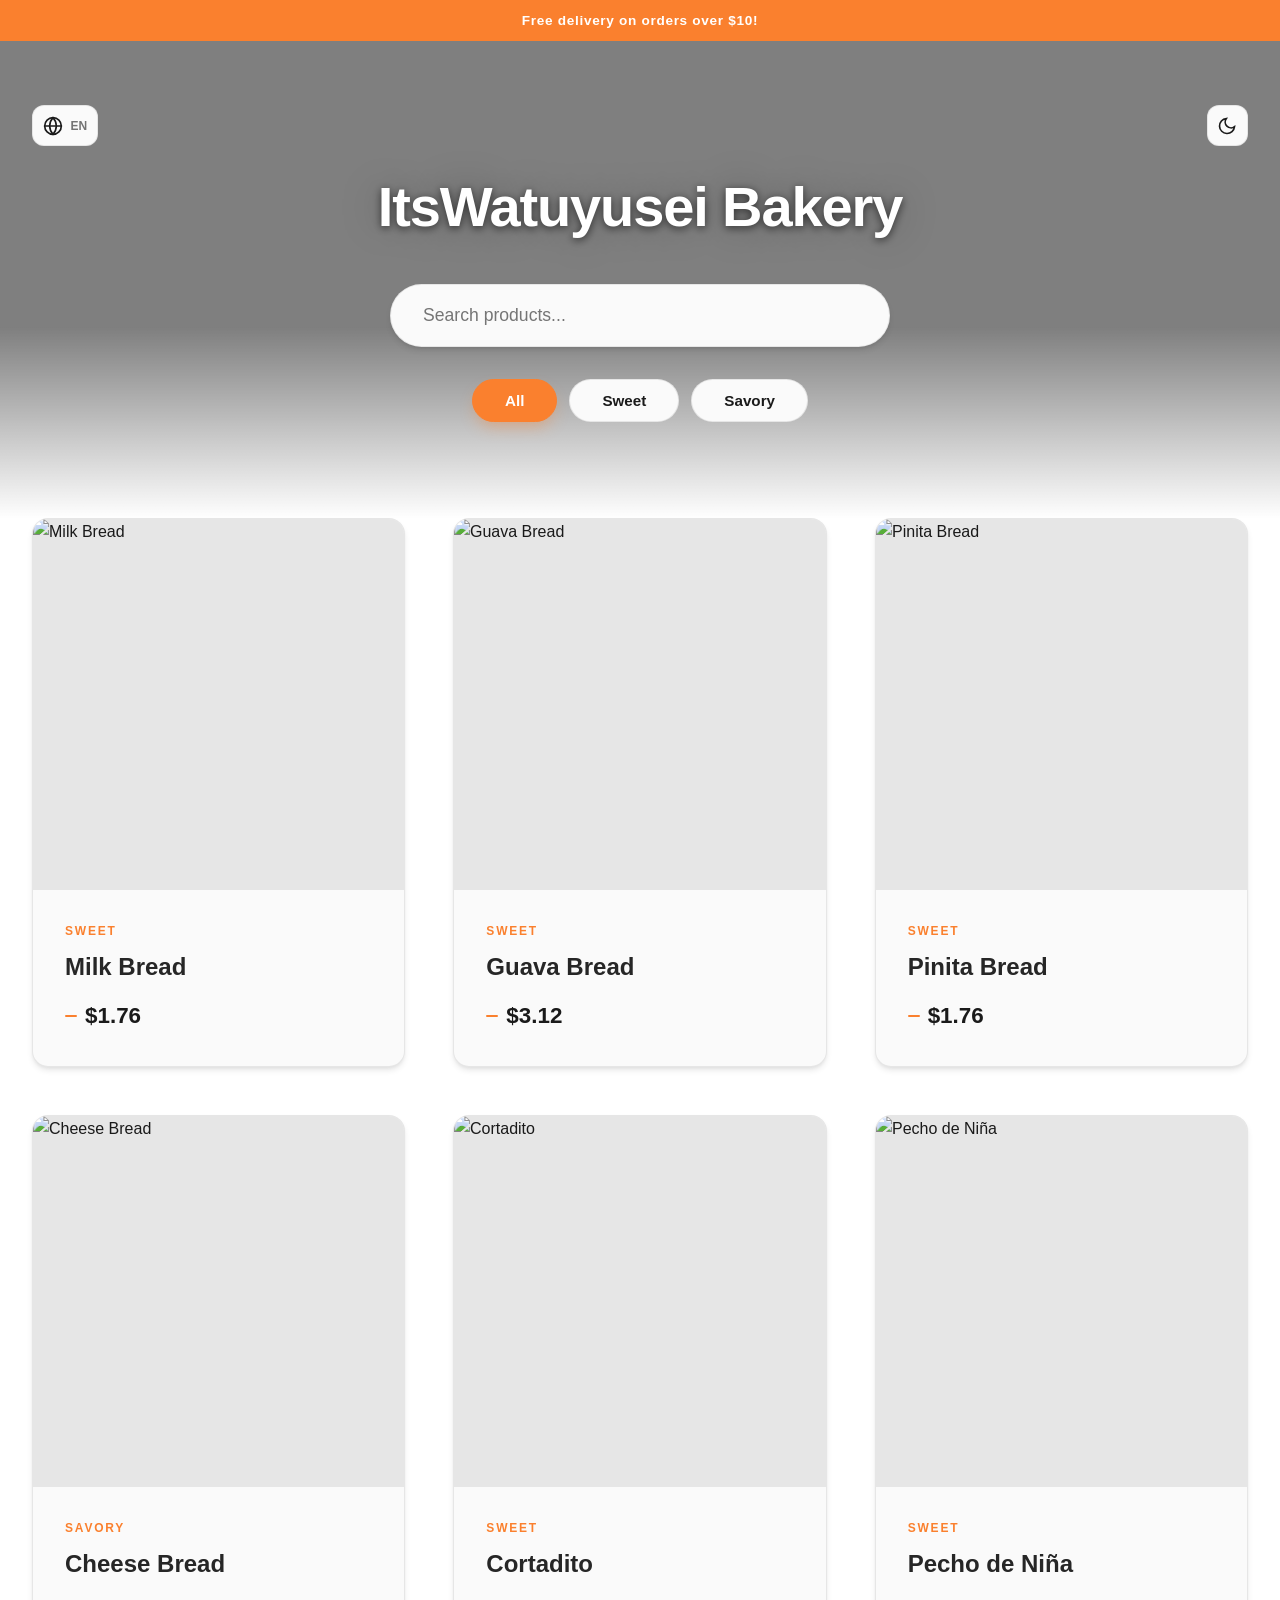
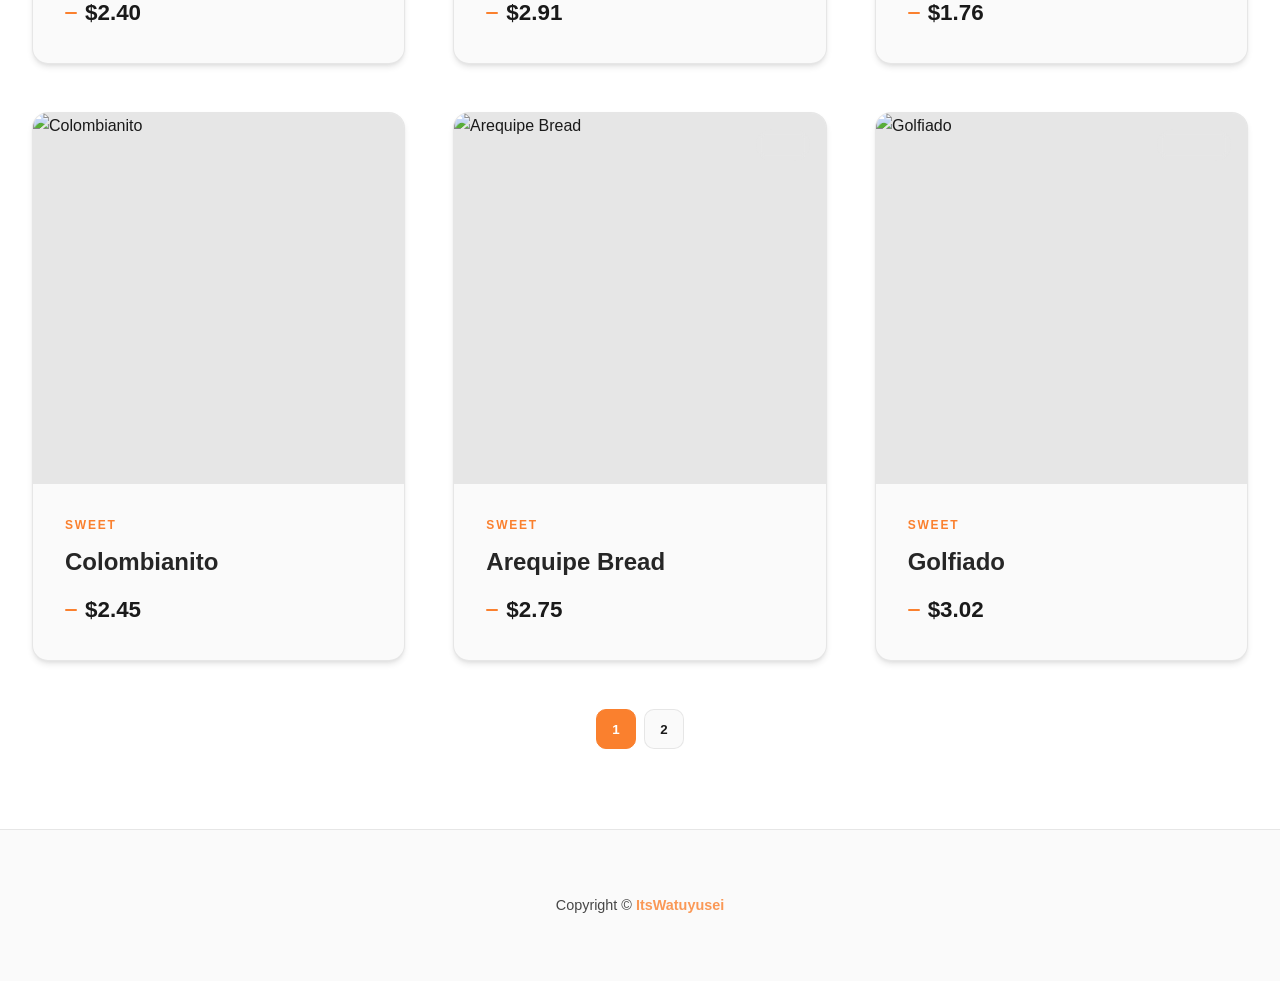
==== index.html @ 4b3db2f4 "Add files via upload" ====
<!DOCTYPE html>
<html lang="en">
<head>
  <meta charset="UTF-8">
  <meta name="viewport" content="width=device-width, initial-scale=1.0">
  <title>Bakery Showcase | ItsWatuyusei</title>
  <meta name="description" content="Explore our delicious artisan bakery products. Sweet and savory delights made fresh daily.">
  <link rel="preconnect" href="https://fonts.googleapis.com">
  <link rel="preconnect" href="https://fonts.gstatic.com" crossorigin>
  <link href="https://fonts.googleapis.com/css2?family=Inter:wght@400;500;600;700&display=swap" rel="stylesheet">
  <link rel="icon" type="image/x-icon" href="https://itswatuyusei.github.io/favicon.ico">
  <link rel="apple-touch-icon" href="https://itswatuyusei.github.io/favicon.ico">
  <meta name="theme-color" content="#ff6a00">
  <meta http-equiv="Content-Security-Policy" content="default-src 'self'; script-src 'self' 'unsafe-inline'; style-src 'self' 'unsafe-inline' https://fonts.googleapis.com; font-src 'self' https://fonts.gstatic.com; img-src 'self' data: https:; connect-src 'self' https://ve.dolarapi.com;">
  <meta name="referrer" content="strict-origin-when-cross-origin">
  <meta http-equiv="Cache-Control" content="no-cache, no-store, must-revalidate">
  <meta http-equiv="Pragma" content="no-cache">
  <meta http-equiv="Expires" content="0">
  <link rel="stylesheet" href="./assets/css/styles.css">
</head>
<body>
  <div class="app-container">
    <div id="scrollProgress" class="scroll-progress"></div>
    <div id="promoBar" class="promo-bar">
      <div id="promoText" class="promo-text"></div>
    </div>
    <header>
      <div class="header-top">
        <div class="header-left">
          <button id="langToggle" class="icon-btn" aria-label="Toggle language">
            <svg width="20" height="20" viewBox="0 0 24 24" fill="none" stroke="currentColor" stroke-width="2" stroke-linecap="round" stroke-linejoin="round"><circle cx="12" cy="12" r="10"></circle><line x1="2" y1="12" x2="22" y2="12"></line><path d="M12 2a15.3 15.3 0 0 1 4 10 15.3 15.3 0 0 1-4 10 15.3 15.3 0 0 1-4-10 15.3 15.3 0 0 1 4-10z"></path></svg>
            <span class="lang-indicator" id="langIndicator">EN</span>
          </button>
        </div>
        <div class="header-actions">
          <button id="themeToggle" class="icon-btn" aria-label="Toggle theme">
            <svg class="sun-icon" width="20" height="20" viewBox="0 0 24 24" fill="none" stroke="currentColor" stroke-width="2"><circle cx="12" cy="12" r="5"></circle><line x1="12" y1="1" x2="12" y2="3"></line><line x1="12" y1="21" x2="12" y2="23"></line><line x1="4.22" y1="4.22" x2="5.64" y2="5.64"></line><line x1="18.36" y1="18.36" x2="19.78" y2="19.78"></line><line x1="1" y1="12" x2="3" y2="12"></line><line x1="21" y1="12" x2="23" y2="12"></line><line x1="4.22" y1="19.78" x2="5.64" y2="18.36"></line><line x1="18.36" y1="5.64" x2="19.78" y2="4.22"></line></svg>
            <svg class="moon-icon" width="20" height="20" viewBox="0 0 24 24" fill="none" stroke="currentColor" stroke-width="2"><path d="M21 12.79A9 9 0 1 1 11.21 3 7 7 0 0 0 21 12.79z"></path></svg>
          </button>
          <button id="cartToggle" class="icon-btn cart-toggle" aria-label="View cart">
            <svg width="20" height="20" viewBox="0 0 24 24" fill="none" stroke="currentColor" stroke-width="2" stroke-linecap="round" stroke-linejoin="round"><circle cx="9" cy="21" r="1"></circle><circle cx="20" cy="21" r="1"></circle><path d="M1 1h4l2.68 13.39a2 2 0 0 0 2 1.61h9.72a2 2 0 0 0 2-1.61L23 6H6"></path></svg>
            <span id="cartCount" class="cart-count">0</span>
          </button>
        </div>
      </div>
      <h1>ItsWatuyusei Bakery</h1>
      <div class="search-container">
        <input type="text" id="searchInput">
      </div>
      <div class="filters">
        <button class="filter-btn active" id="filterAll" data-category="all"></button>
        <button class="filter-btn" id="filterSweet" data-category="sweet"></button>
        <button class="filter-btn" id="filterSavory" data-category="savory"></button>
      </div>
    </header>

    <main>
      <div class="products-grid" id="productsGrid">
        <div class="product-card">
          <div class="product-image-container shimmer skeleton-image"></div>
          <div class="product-info">
            <div class="skeleton-text shimmer"></div>
            <div class="skeleton-text shimmer"></div>
            <div class="skeleton-price shimmer"></div>
          </div>
        </div>
      </div>
      <div class="pagination" id="pagination"></div>
    </main>

    <div id="productModal" class="modal">
      <div class="modal-content">
        <button id="closeModal" class="close-modal">&times;</button>
        <div class="modal-body">
          <div class="modal-image-container" id="modalImageContainer">
            <img id="modalImage" src="" alt="" class="modal-image">
          </div>
          <div class="modal-details">
            <div id="modalCategory" class="product-category"></div>
            <div id="modalBadge" class="product-badge" style="display: none"></div>
            <h2 id="modalName" class="product-name"></h2>
            <div class="modal-status-container">
              <span id="modalCartStatus" class="modal-cart-status"></span>
            </div>
            <p id="modalDescription" class="product-description"></p>
            <div class="price-qty-row">
              <div id="modalPrice" class="product-price"></div>
              <div class="quantity-selector">
                <button id="qtyMinus" class="qty-btn minus" onclick="bakeryApp.updateModalQty(-1)">
                  <svg width="18" height="18" viewBox="0 0 24 24" fill="none" stroke="currentColor" stroke-width="3" stroke-linecap="round" stroke-linejoin="round"><line x1="5" y1="12" x2="19" y2="12"></line></svg>
                </button>
                <span id="modalQty">1</span>
                <button id="qtyPlus" class="qty-btn plus" onclick="bakeryApp.updateModalQty(1)">
                  <svg width="18" height="18" viewBox="0 0 24 24" fill="none" stroke="currentColor" stroke-width="3" stroke-linecap="round" stroke-linejoin="round"><line x1="12" y1="5" x2="12" y2="19"></line><line x1="5" y1="12" x2="19" y2="12"></line></svg>
                </button>
              </div>
            </div>
            <div class="modal-actions">
              <button id="addToCartBtn" class="add-to-cart-btn"></button>
              <a id="buyButton" href="" target="_blank" class="buy-btn"></a>
            </div>
          </div>
        </div>
      </div>
    </div>

    <button id="backToTop" class="back-to-top" aria-label="Back to top">
      <svg width="24" height="24" viewBox="0 0 24 24" fill="none" stroke="currentColor" stroke-width="3" stroke-linecap="round" stroke-linejoin="round"><path d="m18 15-6-6-6 6"/></svg>
    </button>

    <div id="cartOverlay" class="cart-overlay"></div>
    <div id="cartDrawer" class="cart-drawer">
      <div class="cart-header">
        <h2 id="cartTitle"></h2>
        <div class="cart-header-actions">
          <button id="clearCartBtn" class="clear-cart-btn" aria-label="Clear cart"></button>
          <button id="closeCart" class="close-cart">&times;</button>
        </div>
      </div>
      <div id="cartItems" class="cart-items"></div>
      <div class="cart-footer">
        <div class="cart-total-row">
          <span id="totalLabel"></span>
          <span id="cartTotal">$0.00</span>
        </div>
        <div class="cart-total-row cart-total-bcv">
          <span id="totalBcvLabel"></span>
          <span id="cartTotalBcv">Bs. —</span>
        </div>
        <button id="checkoutBtn" class="checkout-btn"></button>
      </div>
    </div>

    <footer></footer>
  </div>

  <script src="./assets/js/config.js"></script>
  <script src="./assets/js/app.js"></script>
  <script>
    if (window.location.protocol.startsWith('http')) {
      const manifestLink = document.createElement('link');
      manifestLink.rel = 'manifest';
      manifestLink.href = './manifest.json';
      document.head.appendChild(manifestLink);

      if ('serviceWorker' in navigator) {
        window.addEventListener('load', () => {
          navigator.serviceWorker.register('./sw.js')
            .catch(err => {});
        });
      }
    }
  </script>
</body>
</html>
---- assets/css/styles.css ----
:root {
  --primary-h: 24;
  --primary-s: 95%;
  --primary-l: 58%;
  --primary: hsl(var(--primary-h), var(--primary-s), var(--primary-l));
  --primary-dark: hsl(var(--primary-h), var(--primary-s), 45%);
  --background: hsl(0, 0%, 100%);
  --foreground: hsl(0, 0%, 10%);
  --card: hsl(0, 0%, 98%);
  --card-foreground: hsl(0, 0%, 15%);
  --border: hsla(0, 0%, 0%, 0.08);
  --radius: 16px;
  --font-inter: 'Inter', -apple-system, BlinkMacSystemFont, "Segoe UI", Roboto, Helvetica, Arial, sans-serif;
  --shadow: 0 4px 6px -1px rgba(0, 0, 0, 0.1), 0 2px 4px -1px rgba(0, 0, 0, 0.06);
  --shadow-hover: 0 20px 25px -5px rgba(0, 0, 0, 0.1), 0 10px 10px -5px rgba(0, 0, 0, 0.04);
}

body.dark-mode {
  --background: hsl(0, 0%, 3%);
  --foreground: hsl(0, 0%, 98%);
  --card: hsl(0, 0%, 7%);
  --card-foreground: hsl(0, 0%, 92%);
  --border: hsla(0, 0%, 100%, 0.1);
  --shadow: 0 10px 15px -3px rgba(0, 0, 0, 0.5);
  --shadow-hover: 0 25px 50px -12px rgba(0, 0, 0, 0.7);
}

* {
  margin: 0;
  padding: 0;
  box-sizing: border-box;
}

body {
  font-family: var(--font-inter);
  background-color: var(--background);
  color: var(--foreground);
  line-height: 1.6;
  transition: background-color 0.4s ease, color 0.4s ease;
  overflow-x: hidden;
}

body::before {
  display: none;
}

.app-container {
  min-height: 100vh;
  display: flex;
  flex-direction: column;
}

.promo-bar {
  background-color: var(--primary);
  color: white;
  padding: 0.6rem 1rem;
  text-align: center;
  font-size: 0.85rem;
  font-weight: 700;
  letter-spacing: 0.05em;
  position: relative;
  overflow: hidden;
  z-index: 100;
}

.promo-text {
  animation: promoFade 0.5s ease-in-out;
}

@keyframes promoFade {
  from {
    opacity: 0;
    transform: translateY(10px);
  }
  to {
    opacity: 1;
    transform: translateY(0);
  }
}

header {
  padding: 4rem 2rem 6rem;
  text-align: center;
  position: relative;
  overflow: hidden;
  background-image: url('https://encrypted-tbn0.gstatic.com/images?q=tbn:ANd9GcTJtfRYZAGTvDeMj6w45Wjai2HxKQhbssVqwg&s');
  background-size: cover;
  background-position: center;
  background-attachment: fixed;
}

header::before {
  content: '';
  position: absolute;
  inset: 0;
  background: rgba(0, 0, 0, 0.5);
  z-index: 0;
  backdrop-filter: blur(4px);
}

header::after {
  content: '';
  position: absolute;
  bottom: 0;
  left: 0;
  right: 0;
  height: 40%;
  background: linear-gradient(to bottom, transparent, var(--background));
  z-index: 1;
  transition: background 0.4s ease;
}

header>* {
  position: relative;
  z-index: 2;
}

.header-left {
  margin-right: auto;
}

.lang-indicator {
  font-size: 0.75rem;
  font-weight: 800;
  margin-left: 0.5rem;
  opacity: 0.6;
  transition: opacity 0.3s;
}

.icon-btn:hover .lang-indicator {
  opacity: 1;
}

.header-top {
  display: flex;
  justify-content: flex-end;
  align-items: center;
  gap: 1rem;
  max-width: 1300px;
  margin: 0 auto 1rem;
  width: 100%;
}

.header-actions {
  display: flex;
  gap: 0.75rem;
  align-items: center;
}

.icon-btn {
  background: none;
  text-decoration: none;
  border: 1px solid var(--border);
  color: var(--foreground);
  padding: 0.6rem;
  border-radius: 12px;
  cursor: pointer;
  transition: all 0.3s ease;
  display: flex;
  align-items: center;
  justify-content: center;
  background-color: var(--card);
}

.icon-btn:hover {
  border-color: var(--primary);
  color: var(--primary);
  transform: translateY(-2px);
}

.icon-btn svg {
  width: 20px;
  height: 20px;
}

.sun-icon {
  display: none;
}

.moon-icon {
  display: block;
}

body.dark-mode .sun-icon {
  display: block;
}

body.dark-mode .moon-icon {
  display: none;
}

h1 {
  font-size: 3.5rem;
  font-weight: 800;
  letter-spacing: -0.02em;
  margin-bottom: 1rem;
  color: #ffffff;
  text-shadow: 0 2px 8px rgba(0, 0, 0, 0.6), 0 0 40px rgba(0, 0, 0, 0.3);
}

.search-container {
  max-width: 500px;
  margin: 2rem auto;
  position: relative;
}

#searchInput {
  width: 100%;
  padding: 1.25rem 2rem;
  border-radius: 100px;
  border: 1px solid var(--border);
  background-color: var(--card);
  color: var(--foreground);
  font-size: 1.1rem;
  box-shadow: var(--shadow);
  transition: all 0.4s cubic-bezier(0.175, 0.885, 0.32, 1.275);
}

#searchInput:focus {
  outline: none;
  border-color: var(--primary);
  transform: scale(1.02);
  box-shadow: 0 0 0 4px hsla(var(--primary-h), var(--primary-s), var(--primary-l), 0.15);
}

.filters {
  display: flex;
  justify-content: center;
  gap: 0.75rem;
  margin-top: 1.5rem;
  flex-wrap: wrap;
}

.filter-btn {
  padding: 0.75rem 2rem;
  border-radius: 100px;
  border: 1px solid var(--border);
  background-color: var(--card);
  color: var(--foreground);
  cursor: pointer;
  transition: all 0.3s ease;
  font-weight: 600;
  font-size: 0.95rem;
}

.filter-btn:hover {
  border-color: var(--primary);
  transform: translateY(-2px);
}

.filter-btn.active {
  background-color: var(--primary);
  color: white;
  border-color: var(--primary);
  box-shadow: 0 8px 16px -4px hsla(var(--primary-h), var(--primary-s), var(--primary-l), 0.4);
}

.products-grid {
  display: grid;
  grid-template-columns: repeat(auto-fill, minmax(320px, 1fr));
  gap: 3rem;
  padding: 0 2rem;
  max-width: 1300px;
  margin: 0 auto 3rem;
  flex: 1;
}

.product-card {
  position: relative;
  background-color: var(--card);
  border-radius: var(--radius);
  border: 1px solid var(--border);
  overflow: hidden;
  transition: all 0.5s cubic-bezier(0.23, 1, 0.32, 1);
  cursor: pointer;
  display: flex;
  flex-direction: column;
  box-shadow: var(--shadow);
  opacity: 0;
  animation: fadeInUp 0.8s forwards;
}

@keyframes fadeInUp {
  from {
    opacity: 0;
    transform: translateY(30px);
  }
  to {
    opacity: 1;
    transform: translateY(0);
  }
}

.product-card:hover {
  transform: translateY(-12px) scale(1.02);
  box-shadow: var(--shadow-hover);
  border-color: hsla(var(--primary-h), var(--primary-s), var(--primary-l), 0.3);
}

.product-image-container {
  width: 100%;
  aspect-ratio: 1/1;
  overflow: hidden;
  background-color: var(--border);
  position: relative;
}

.product-image {
  width: 100%;
  height: 100%;
  object-fit: cover;
  transition: transform 0.8s cubic-bezier(0.2, 0, 0, 1);
}

.product-card:hover .product-image {
  transform: scale(1.15);
}

.product-info {
  padding: 2rem;
  flex: 1;
  display: flex;
  flex-direction: column;
}

.product-category {
  font-size: 0.75rem;
  text-transform: uppercase;
  letter-spacing: 0.15em;
  color: var(--primary);
  font-weight: 700;
  margin-bottom: 0.75rem;
}

.product-name {
  font-size: 1.5rem;
  font-weight: 800;
  margin-bottom: 1rem;
  color: var(--card-foreground);
  line-height: 1.2;
}

.product-price {
  font-size: 1.4rem;
  font-weight: 700;
  color: var(--foreground);
  display: flex;
  align-items: center;
  gap: 0.5rem;
}

.product-price::before {
  content: "";
  width: 12px;
  height: 2px;
  background: var(--primary);
  border-radius: 2px;
}

.pagination {
  display: flex;
  justify-content: center;
  gap: 0.5rem;
  margin: 2rem auto 5rem;
}

.page-btn {
  width: 40px;
  height: 40px;
  border-radius: 10px;
  border: 1px solid var(--border);
  background-color: var(--card);
  color: var(--foreground);
  cursor: pointer;
  transition: all 0.3s ease;
  font-weight: 600;
  display: flex;
  align-items: center;
  justify-content: center;
}

.page-btn:hover {
  border-color: var(--primary);
  color: var(--primary);
}

.page-btn.active {
  background-color: var(--primary);
  color: white;
  border-color: var(--primary);
}

footer {
  padding: 4rem 2rem;
  text-align: center;
  border-top: 1px solid var(--border);
  background-color: var(--card);
}

footer p {
  opacity: 0.8;
  font-weight: 500;
  font-size: 0.9rem;
}

footer a {
  color: var(--primary);
  text-decoration: none;
  font-weight: 700;
  transition: opacity 0.3s;
}

footer a:hover {
  opacity: 0.7;
}

.shimmer {
  background: linear-gradient(90deg,
      var(--card) 25%,
      var(--border) 50%,
      var(--card) 75%);
  background-size: 200% 100%;
  animation: shimmer 1.5s infinite linear;
}

@keyframes shimmer {
  to {
    background-position: -200% 0;
  }
}

.skeleton-image {
  height: 100%;
  width: 100%;
}

.skeleton-text {
  height: 24px;
  width: 80%;
  margin: 10px 0;
  border-radius: 6px;
}

.skeleton-price {
  height: 28px;
  width: 40%;
  border-radius: 6px;
  margin-top: 20px;
}

.no-results {
  grid-column: 1 / -1;
  text-align: center;
  padding: 4rem;
  font-size: 1.2rem;
  opacity: 0.6;
}

.modal {
  position: fixed;
  top: 0;
  left: 0;
  width: 100%;
  height: 100%;
  background-color: rgba(0, 0, 0, 0.8);
  backdrop-filter: blur(8px);
  display: none;
  justify-content: center;
  align-items: center;
  z-index: 1000;
  padding: 2rem;
  opacity: 0;
  transition: opacity 0.3s ease;
}

.modal.active {
  display: flex;
  opacity: 1;
}

.modal-content {
  background-color: var(--card);
  width: 100%;
  max-width: 900px;
  border-radius: 24px;
  position: relative;
  overflow: hidden;
  box-shadow: var(--shadow-hover);
  animation: modalPop 0.4s cubic-bezier(0.175, 0.885, 0.32, 1.275);
}

@keyframes modalPop {
  from {
    transform: scale(0.9) translateY(20px);
    opacity: 0;
  }
  to {
    transform: scale(1) translateY(0);
    opacity: 1;
  }
}

.close-modal {
  position: absolute;
  top: 1.5rem;
  right: 1.5rem;
  background: var(--background);
  border: 1px solid var(--border);
  width: 40px;
  height: 40px;
  border-radius: 50%;
  font-size: 1.5rem;
  cursor: pointer;
  z-index: 10;
  color: var(--foreground);
  display: flex;
  align-items: center;
  justify-content: center;
  transition: all 0.3s ease;
}

.close-modal:hover {
  background-color: var(--primary);
  color: white;
  border-color: var(--primary);
}

.modal-body {
  display: grid;
  grid-template-columns: 1fr 1fr;
}

.modal-image-container {
  width: 100%;
  aspect-ratio: 1/1;
  background-color: var(--border);
  position: relative;
}

.modal-image {
  width: 100%;
  height: 100%;
  object-fit: cover;
}

.slider-controls {
  position: absolute;
  top: 50%;
  left: 0;
  width: 100%;
  display: flex;
  justify-content: space-between;
  transform: translateY(-50%);
  padding: 0 10px;
  pointer-events: none;
}

.slider-btn {
  background: rgba(0, 0, 0, 0.5);
  color: white;
  border: none;
  width: 30px;
  height: 30px;
  border-radius: 50%;
  cursor: pointer;
  pointer-events: auto;
  display: flex;
  justify-content: center;
  align-items: center;
  font-weight: bold;
  transition: background 0.3s ease;
}

.slider-btn:hover {
  background: var(--primary);
}

.slider-dots {
  position: absolute;
  bottom: 15px;
  width: 100%;
  display: flex;
  justify-content: center;
  gap: 8px;
}

.dot {
  width: 10px;
  height: 10px;
  border-radius: 50%;
  background: rgba(255, 255, 255, 0.5);
  cursor: pointer;
  transition: background 0.3s ease;
  box-shadow: 0 1px 3px rgba(0, 0, 0, 0.3);
}

.dot.active {
  background: var(--primary);
}

.modal-details {
  padding: 3rem;
  display: flex;
  flex-direction: column;
}

.product-description {
  margin: 1.5rem 0;
  color: var(--card-foreground);
  opacity: 0.8;
  font-size: 1.05rem;
  line-height: 1.6;
}

.price-qty-row {
  display: flex;
  justify-content: space-between;
  align-items: center;
  margin-top: auto;
  padding-top: 1.5rem;
  border-top: 1px solid var(--border);
}

.modal-status-container {
  display: flex;
  justify-content: flex-end;
  min-height: 20px;
  margin-top: -0.5rem;
  margin-bottom: 0.5rem;
}

.modal-cart-status {
  font-size: 0.72rem;
  color: var(--foreground);
  font-weight: 500;
  opacity: 0.45;
  display: none;
  font-style: italic;
}

.modal-cart-status::before {
  content: '•';
  margin-right: 0.4rem;
  color: var(--border);
}

.quantity-selector {
  display: flex;
  align-items: center;
  gap: 0.75rem;
  background-color: var(--background);
  padding: 0.4rem 0.6rem;
  border-radius: 10px;
  border: 1px solid var(--border);
}

.qty-btn {
  background-color: var(--card);
  border: 1px solid var(--border);
  color: var(--foreground);
  width: 36px;
  height: 36px;
  border-radius: 8px;
  cursor: pointer;
  display: flex;
  align-items: center;
  justify-content: center;
  transition: all 0.3s ease;
}

.qty-btn:hover:not(:disabled) {
  background-color: var(--primary);
  color: white;
  border-color: var(--primary);
}

.qty-btn:disabled {
  opacity: 0.3;
  cursor: not-allowed;
  filter: grayscale(1);
}

.qty-btn svg {
  width: 18px;
  height: 18px;
}

#modalQty {
  font-size: 1.2rem;
  font-weight: 700;
  min-width: 20px;
  text-align: center;
}

.modal-actions {
  display: flex;
  align-items: center;
  gap: 0.75rem;
  margin-top: 1rem;
}

.add-to-cart-btn {
  flex: 1.2;
  display: inline-flex;
  align-items: center;
  justify-content: center;
  text-align: center;
  background-color: var(--card);
  border: 2px solid var(--primary);
  color: var(--primary);
  padding: 0.8rem 1rem;
  border-radius: 12px;
  font-weight: 700;
  cursor: pointer;
  transition: all 0.3s ease;
  font-size: 0.9rem;
}

.add-to-cart-btn:hover {
  background-color: var(--primary);
  color: white;
}

.buy-btn {
  flex: 1;
  display: inline-flex;
  align-items: center;
  justify-content: center;
  text-align: center;
  background-color: #25d366;
  color: white;
  text-decoration: none;
  padding: 0.8rem 1rem;
  border-radius: 12px;
  font-weight: 700;
  transition: all 0.3s ease;
  font-size: 0.9rem;
  box-shadow: 0 4px 15px rgba(37, 211, 102, 0.3);
}

.buy-btn:hover {
  transform: translateY(-3px);
  box-shadow: 0 8px 25px rgba(37, 211, 102, 0.4);
  filter: brightness(1.1);
}

.cart-toggle {
  position: relative;
}

.cart-toggle.hidden {
  display: none;
}

.cart-toggle.sticky {
  position: fixed;
  top: 1.5rem;
  right: 1.5rem;
  z-index: 2100;
  background-color: var(--card);
  box-shadow: 0 10px 25px rgba(0,0,0,0.2);
  border-color: var(--primary);
  animation: stickyAppear 0.4s cubic-bezier(0.175, 0.885, 0.32, 1.275);
}

@keyframes stickyAppear {
  from { transform: translateY(-50px) scale(0.5); opacity: 0; }
  to { transform: translateY(0) scale(1); opacity: 1; }
}

.cart-count {
  position: absolute;
  top: -6px;
  right: -6px;
  background-color: var(--primary);
  color: white;
  font-size: 0.65rem;
  font-weight: 800;
  width: 18px;
  height: 18px;
  border-radius: 50%;
  display: flex;
  align-items: center;
  justify-content: center;
  border: 2px solid var(--card);
  animation: cartPop 0.3s cubic-bezier(0.175, 0.885, 0.32, 1.275);
}

@keyframes cartPop {
  from {
    transform: scale(0);
  }
  to {
    transform: scale(1);
  }
}

.scroll-progress {
  position: fixed;
  top: 0;
  left: 0;
  width: 0%;
  height: 4px;
  background: var(--primary);
  z-index: 2100;
  transition: width 0.1s ease;
  box-shadow: 0 0 10px hsla(var(--primary-h), var(--primary-s), var(--primary-l), 0.5);
}

.back-to-top {
  position: fixed;
  bottom: 2rem;
  right: 2rem;
  width: 50px;
  height: 50px;
  background-color: var(--card);
  color: var(--foreground);
  border: 1px solid var(--border);
  border-radius: 50%;
  display: flex;
  align-items: center;
  justify-content: center;
  box-shadow: var(--shadow);
  cursor: pointer;
  z-index: 850;
  opacity: 0;
  visibility: hidden;
  transform: translateY(20px);
  transition: all 0.4s cubic-bezier(0.175, 0.885, 0.32, 1.275);
}

.back-to-top.active {
  opacity: 1;
  visibility: visible;
  transform: translateY(0);
}

.back-to-top:hover {
  background-color: var(--primary);
  color: white;
  border-color: var(--primary);
  transform: translateY(-5px);
}

.back-to-top svg {
  width: 24px;
  height: 24px;
}

.cart-overlay {
  position: fixed;
  inset: 0;
  background: rgba(0, 0, 0, 0.6);
  backdrop-filter: blur(4px);
  z-index: 2000;
  display: none;
  opacity: 0;
  transition: opacity 0.3s ease;
}

.cart-overlay.active {
  display: block;
  opacity: 1;
}

.cart-drawer {
  position: fixed;
  top: 0;
  right: -100%;
  width: 100%;
  max-width: 450px;
  height: 100%;
  background-color: var(--background);
  z-index: 2001;
  box-shadow: -10px 0 30px rgba(0, 0, 0, 0.2);
  transition: right 0.4s cubic-bezier(0.165, 0.84, 0.44, 1);
  display: flex;
  flex-direction: column;
}

.cart-drawer.active {
  right: 0;
}

.cart-header {
  padding: 1.5rem 2rem;
  border-bottom: 1px solid var(--border);
  display: flex;
  justify-content: space-between;
  align-items: center;
}

.cart-header-actions {
  display: flex;
  align-items: center;
  gap: 1rem;
}

.close-cart {
  background: none;
  border: none;
  font-size: 2rem;
  cursor: pointer;
  color: var(--foreground);
  opacity: 0.5;
  transition: opacity 0.3s;
}

.close-cart:hover {
  opacity: 1;
}

.cart-items {
  flex: 1;
  overflow-y: auto;
  padding: 1.5rem;
}

.cart-item {
  display: flex;
  align-items: center;
  gap: 1rem;
  padding: 1rem 0;
  border-bottom: 1px solid var(--border);
  animation: itemIn 0.3s ease-out;
}

@keyframes itemIn {
  from {
    transform: translateX(20px);
    opacity: 0;
  }
  to {
    transform: translateX(0);
    opacity: 1;
  }
}

.cart-item-img {
  width: 70px;
  height: 70px;
  border-radius: 12px;
  object-fit: cover;
}

.cart-item-info {
  flex: 1;
}

.cart-item-name {
  font-weight: 700;
  margin-bottom: 0.25rem;
}

.cart-item-price {
  font-size: 0.9rem;
  color: var(--primary);
  font-weight: 600;
}

.cart-item-qty {
  font-size: 0.7rem;
  background-color: var(--border);
  color: var(--primary);
  padding: 2px 6px;
  border-radius: 4px;
  margin-left: 6px;
  font-weight: 800;
  vertical-align: middle;
}

.cart-item-remove {
  background-color: var(--card);
  border: 1px solid var(--border);
  color: #ff4444;
  width: 32px;
  height: 32px;
  border-radius: 50%;
  display: flex;
  align-items: center;
  justify-content: center;
  cursor: pointer;
  transition: all 0.3s cubic-bezier(0.175, 0.885, 0.32, 1.275);
  margin-left: 0.5rem;
}

.cart-item-remove:hover {
  background-color: #ff4444;
  color: white;
  border-color: #ff4444;
  transform: scale(1.1) rotate(90deg);
}

.cart-footer {
  padding: 2rem;
  background-color: var(--card);
  border-top: 1px solid var(--border);
}

.cart-total-row {
  display: flex;
  justify-content: space-between;
  font-weight: 800;
  font-size: 1.25rem;
  margin-bottom: 0.5rem;
}

.cart-total-bcv {
  font-size: 0.95rem;
  opacity: 0.7;
  font-weight: 600;
  margin-bottom: 1.5rem;
}

.clear-cart-btn {
  background: none;
  border: none;
  color: #ff4444;
  font-size: 0.75rem;
  font-weight: 700;
  cursor: pointer;
  padding: 0.4rem 0.8rem;
  opacity: 0.5;
  transition: all 0.3s ease;
  text-transform: uppercase;
  letter-spacing: 0.05em;
  border: 1px solid transparent;
  border-radius: 6px;
}

.clear-cart-btn:hover:not(:disabled) {
  opacity: 1;
  background-color: rgba(255, 68, 68, 0.1);
  border-color: rgba(255, 68, 68, 0.2);
}

.clear-cart-btn:disabled {
  display: none;
}

.checkout-btn {
  width: 100%;
  background-color: #25d366;
  color: white;
  border: none;
  padding: 1.25rem;
  border-radius: 12px;
  font-weight: 800;
  font-size: 1rem;
  cursor: pointer;
  transition: all 0.3s ease;
  box-shadow: 0 4px 15px rgba(37, 211, 102, 0.3);
}

.checkout-btn:hover:not(:disabled) {
  filter: brightness(1.1);
  transform: translateY(-2px);
}

.checkout-btn:disabled {
  background-color: var(--border);
  cursor: not-allowed;
  box-shadow: none;
}

@media (max-width: 768px) {
  h1 { font-size: 2.5rem; }
  .products-grid { gap: 1.5rem; padding: 0 1rem; }
  .modal-body { grid-template-columns: 1fr; }
  .modal-details { padding: 2rem; }
  .modal { padding: 1rem; }
  .modal-image-container { aspect-ratio: 16/9; }
}

@media (max-width: 480px) {
  header { padding: 1.5rem 1rem 3rem; }
  h1 { font-size: 2rem; }
  .filters { gap: 0.5rem; margin-bottom: 2.5rem; }
  .filter-btn { padding: 0.6rem 1.2rem; font-size: 0.85rem; }
  .product-card { border-radius: 12px; }
  .product-info { padding: 1.5rem; }
  .product-name { font-size: 1.25rem; }
  .modal-content { border-radius: 16px; }
  .modal-details { padding: 1.5rem; }
}

@media (hover: none) {
  body { background-attachment: scroll; }
  .product-card:hover { transform: none; }
}

.product-badge {
  position: absolute;
  top: 1rem;
  right: 1rem;
  padding: 0.4rem 0.8rem;
  border-radius: 2rem;
  font-size: 0.75rem;
  font-weight: 700;
  text-transform: uppercase;
  z-index: 10;
  box-shadow: 0 4px 12px rgba(0, 0, 0, 0.15);
  backdrop-filter: blur(4px);
}

.product-badge.bestseller { background: rgba(245, 158, 11, 0.9); color: white; }
.product-badge.new { background: rgba(16, 185, 129, 0.9); color: white; }
.product-badge.limited { background: rgba(239, 68, 68, 0.9); color: white; }

.flying-item {
  position: fixed;
  z-index: 9999;
  pointer-events: none;
  transition: all 0.8s cubic-bezier(0.175, 0.885, 0.32, 1.275);
  border-radius: 50%;
  object-fit: cover;
  box-shadow: 0 5px 15px rgba(0, 0, 0, 0.3);
}

@keyframes cart-shake {
  0% { transform: scale(1); }
  25% { transform: scale(1.2) rotate(15deg); }
  50% { transform: scale(1.2) rotate(-15deg); }
  75% { transform: scale(1.2) rotate(10deg); }
  100% { transform: scale(1); }
}

.cart-shake {
  animation: cart-shake 0.5s ease-out;
}
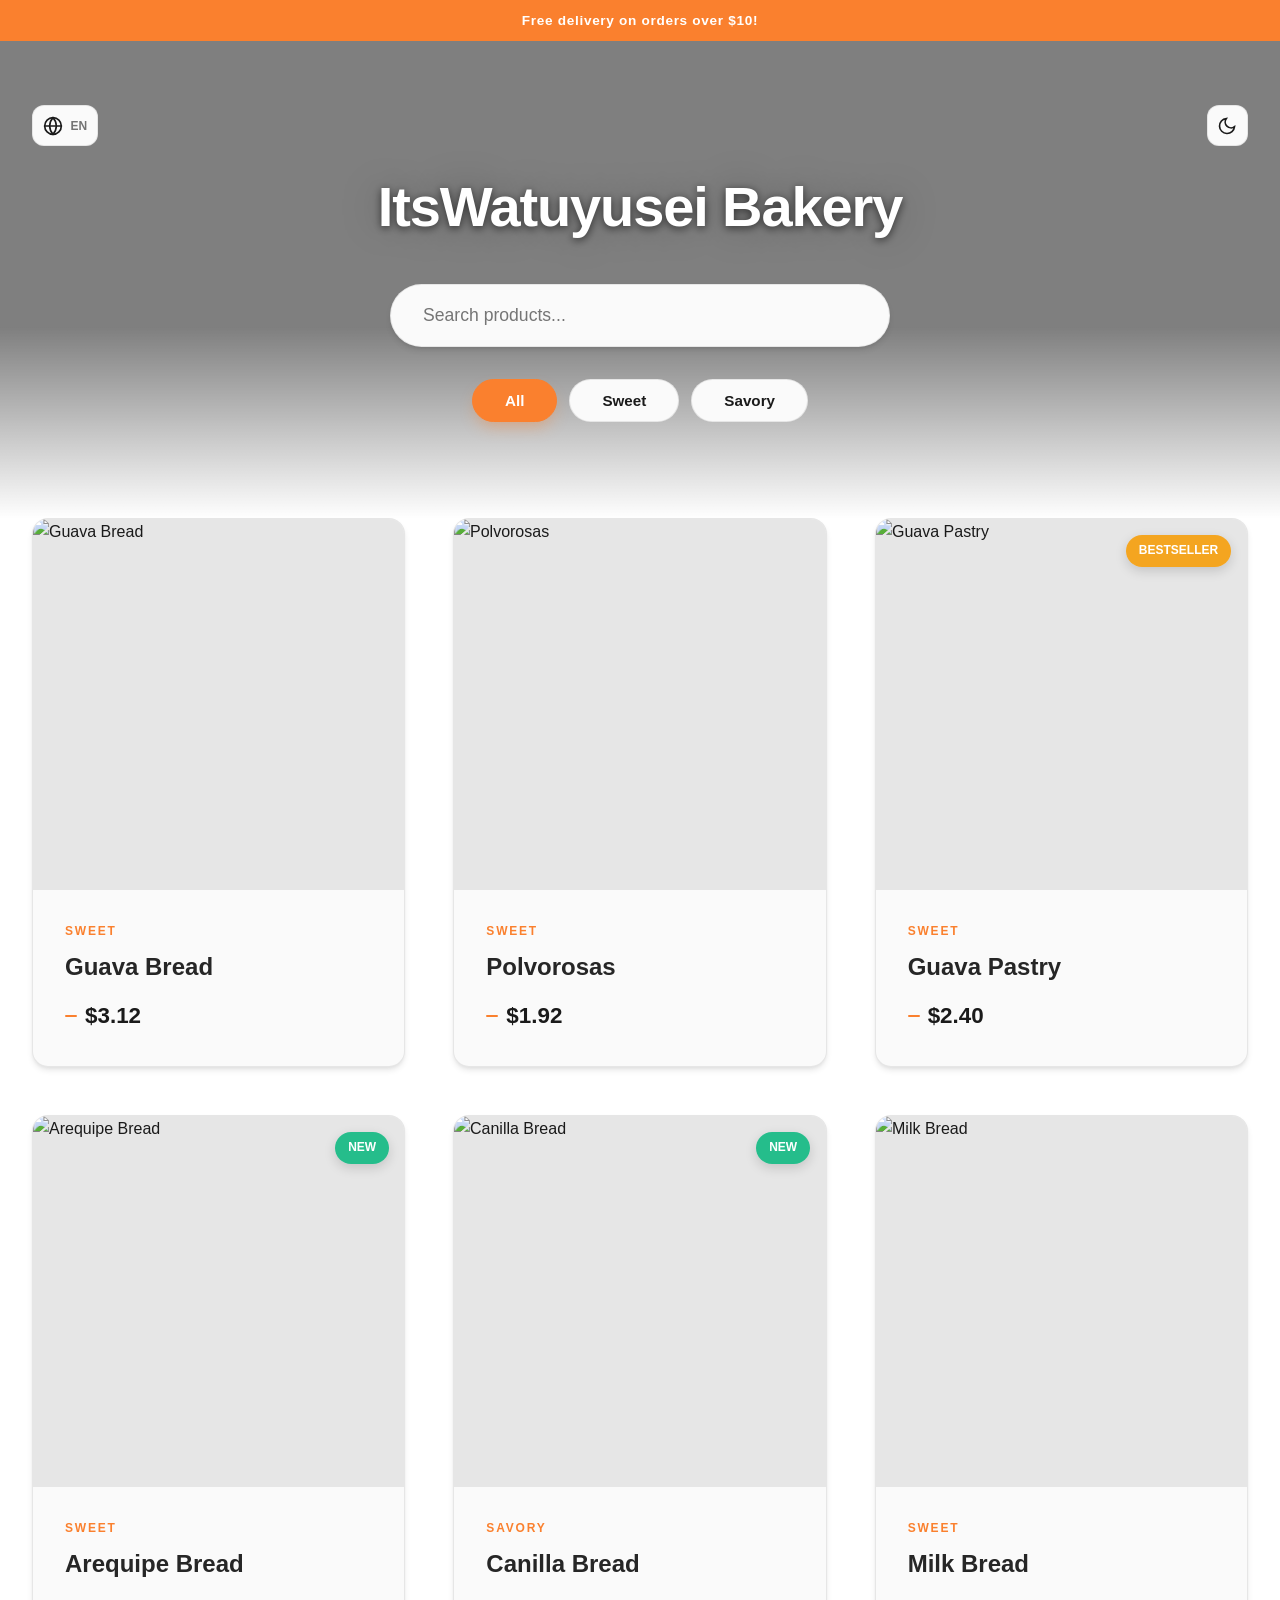
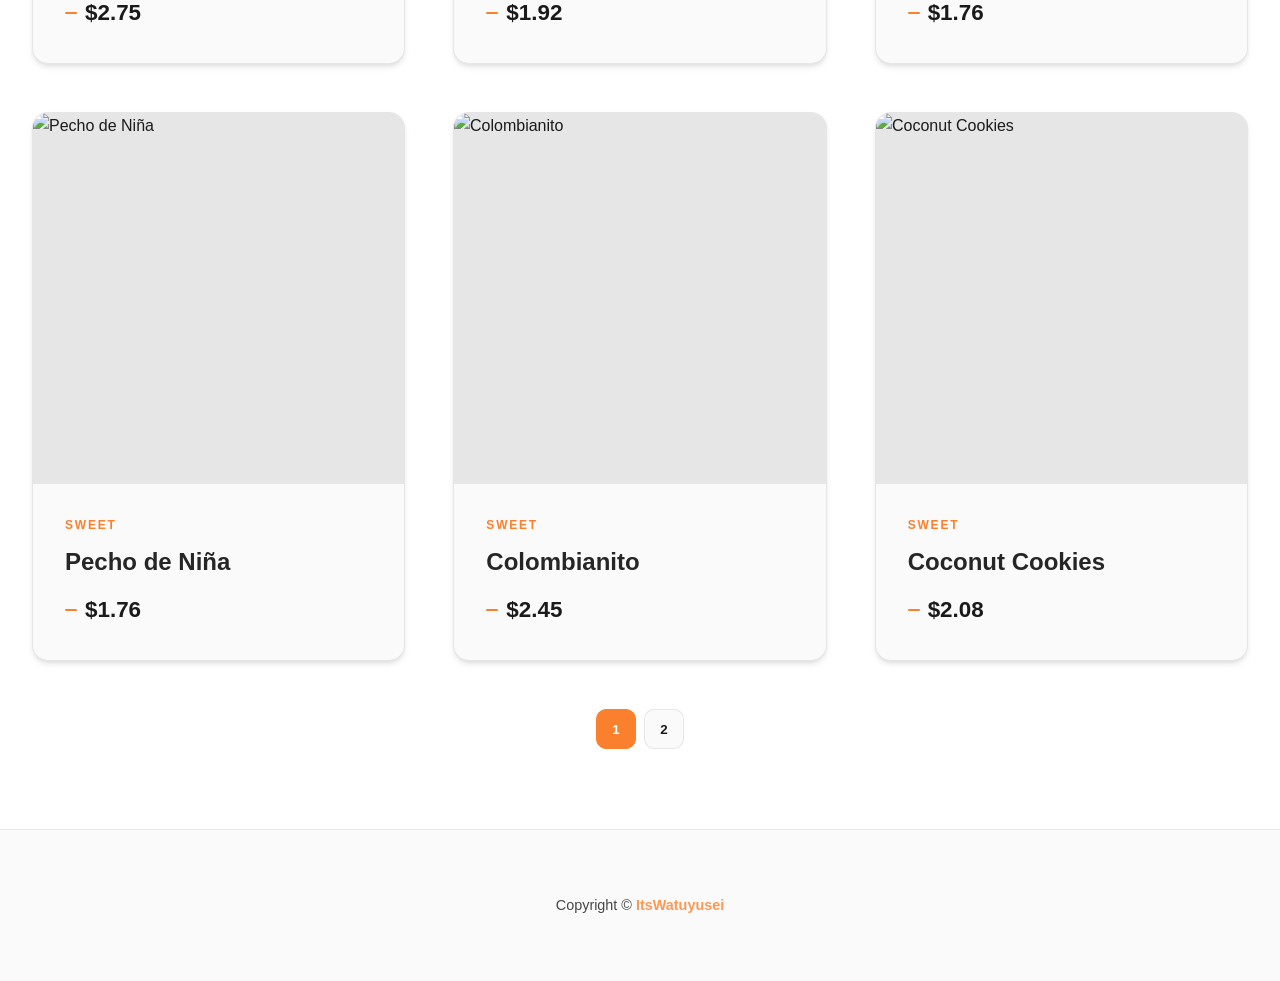
==== commit 82a4583f: "Add files via upload" ====
--- a/index.html
+++ b/index.html
@@ -13,6 +13,8 @@
   <meta name="theme-color" content="#ff6a00">
   <meta http-equiv="Content-Security-Policy" content="default-src 'self'; script-src 'self' 'unsafe-inline'; style-src 'self' 'unsafe-inline' https://fonts.googleapis.com; font-src 'self' https://fonts.gstatic.com; img-src 'self' data: https:; connect-src 'self' https://ve.dolarapi.com;">
   <meta name="referrer" content="strict-origin-when-cross-origin">
+  <meta http-equiv="X-Content-Type-Options" content="nosniff">
+  <meta http-equiv="Permissions-Policy" content="camera=(), microphone=(), geolocation=(), interest-cohort=()">
   <meta http-equiv="Cache-Control" content="no-cache, no-store, must-revalidate">
   <meta http-equiv="Pragma" content="no-cache">
   <meta http-equiv="Expires" content="0">
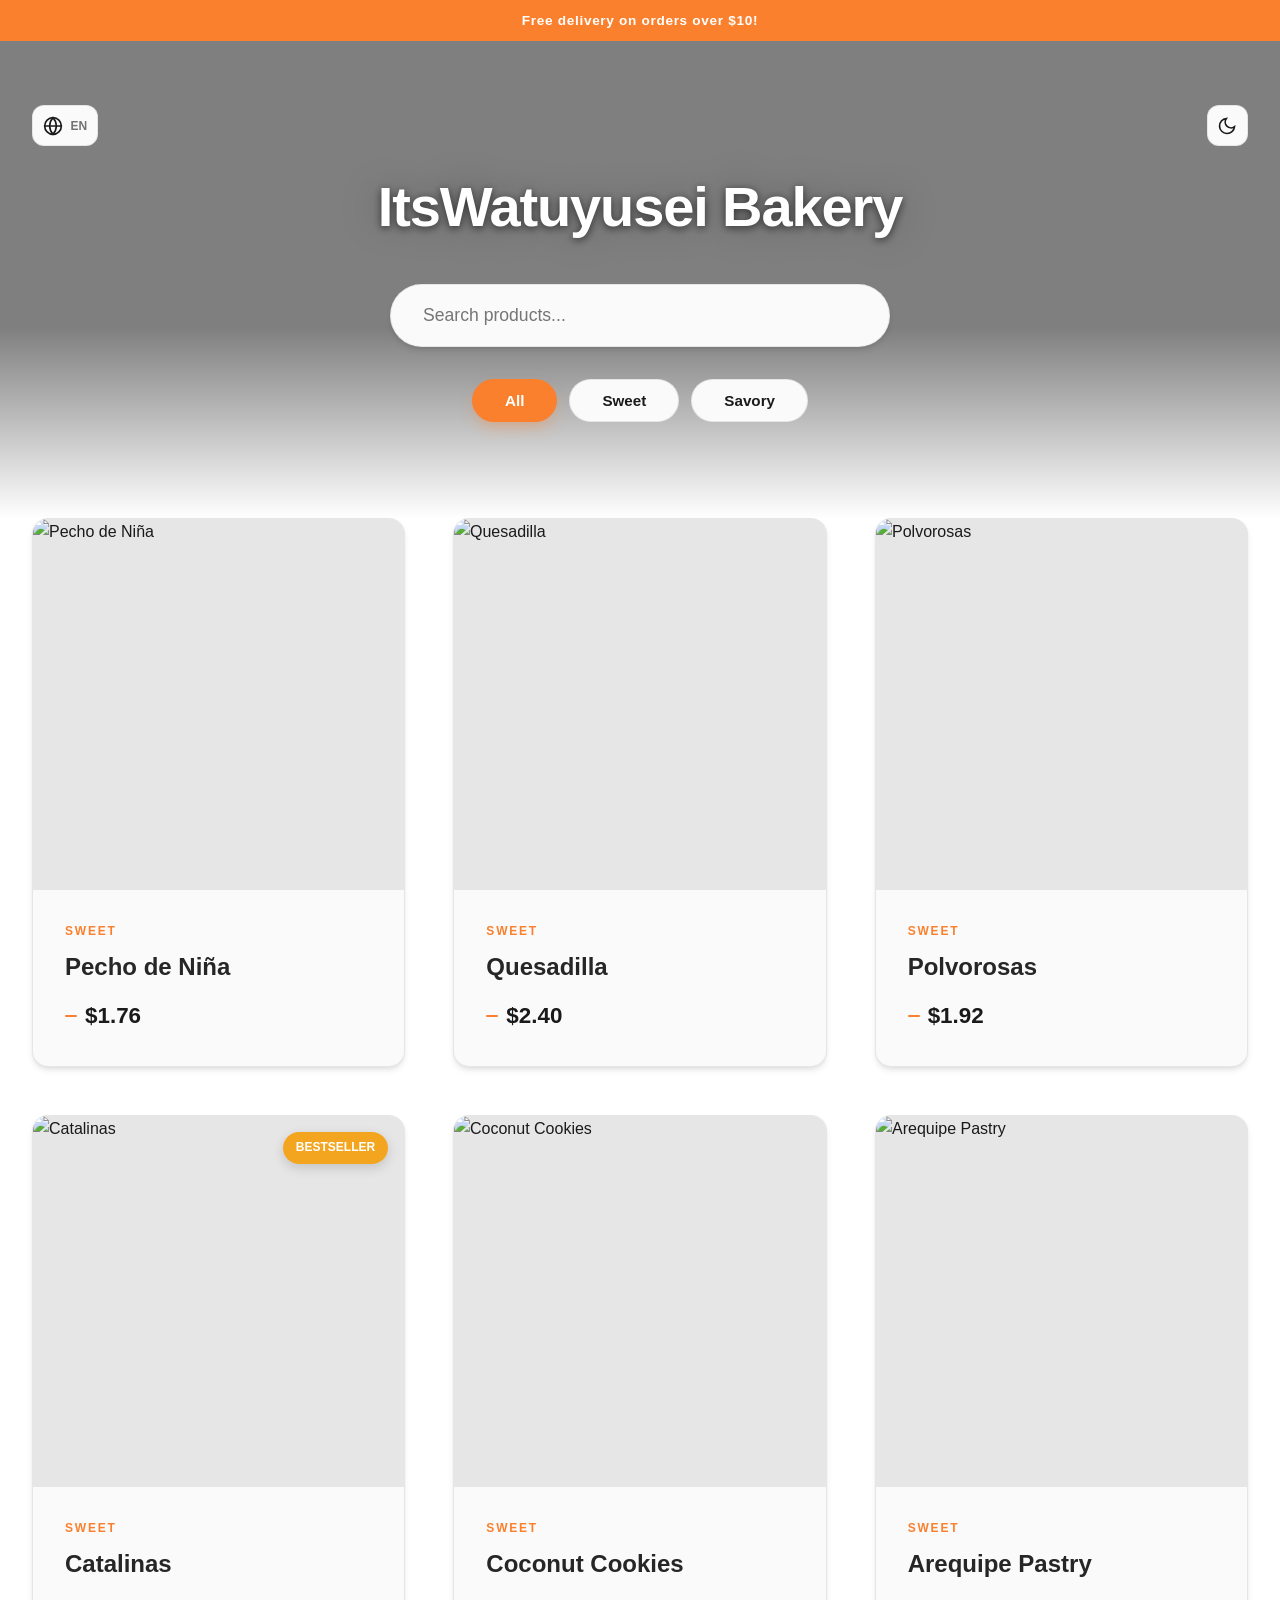
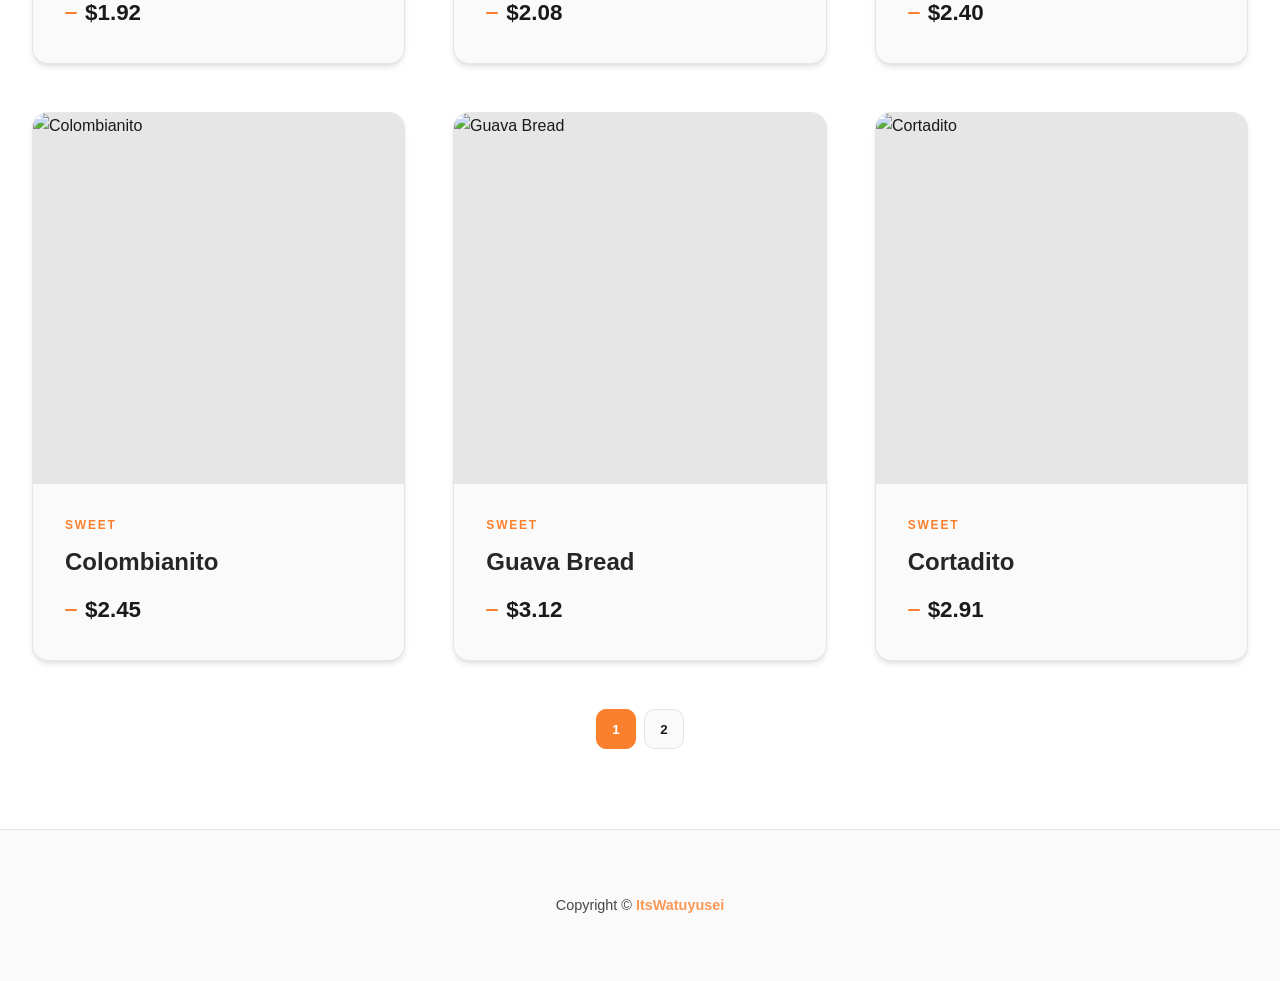
==== commit af3e2842: "Add files via upload" ====
--- a/index.html
+++ b/index.html
@@ -29,7 +29,7 @@
     <header>
       <div class="header-top">
         <div class="header-left">
-          <button id="langToggle" class="icon-btn" aria-label="Toggle language">
+          <button id="langToggle" class="icon-btn lang-toggle" aria-label="Toggle language">
             <svg width="20" height="20" viewBox="0 0 24 24" fill="none" stroke="currentColor" stroke-width="2" stroke-linecap="round" stroke-linejoin="round"><circle cx="12" cy="12" r="10"></circle><line x1="2" y1="12" x2="22" y2="12"></line><path d="M12 2a15.3 15.3 0 0 1 4 10 15.3 15.3 0 0 1-4 10 15.3 15.3 0 0 1-4-10 15.3 15.3 0 0 1 4-10z"></path></svg>
             <span class="lang-indicator" id="langIndicator">EN</span>
           </button>
--- a/assets/css/styles.css
+++ b/assets/css/styles.css
@@ -763,6 +763,17 @@
   animation: stickyAppear 0.4s cubic-bezier(0.175, 0.885, 0.32, 1.275);
 }
 
+.lang-toggle.sticky {
+  position: fixed;
+  top: 1.5rem;
+  left: 1.5rem;
+  z-index: 2100;
+  background-color: var(--card);
+  box-shadow: 0 10px 25px rgba(0,0,0,0.2);
+  border-color: var(--border);
+  animation: stickyAppear 0.4s cubic-bezier(0.175, 0.885, 0.32, 1.275);
+}
+
 @keyframes stickyAppear {
   from { transform: translateY(-50px) scale(0.5); opacity: 0; }
   to { transform: translateY(0) scale(1); opacity: 1; }
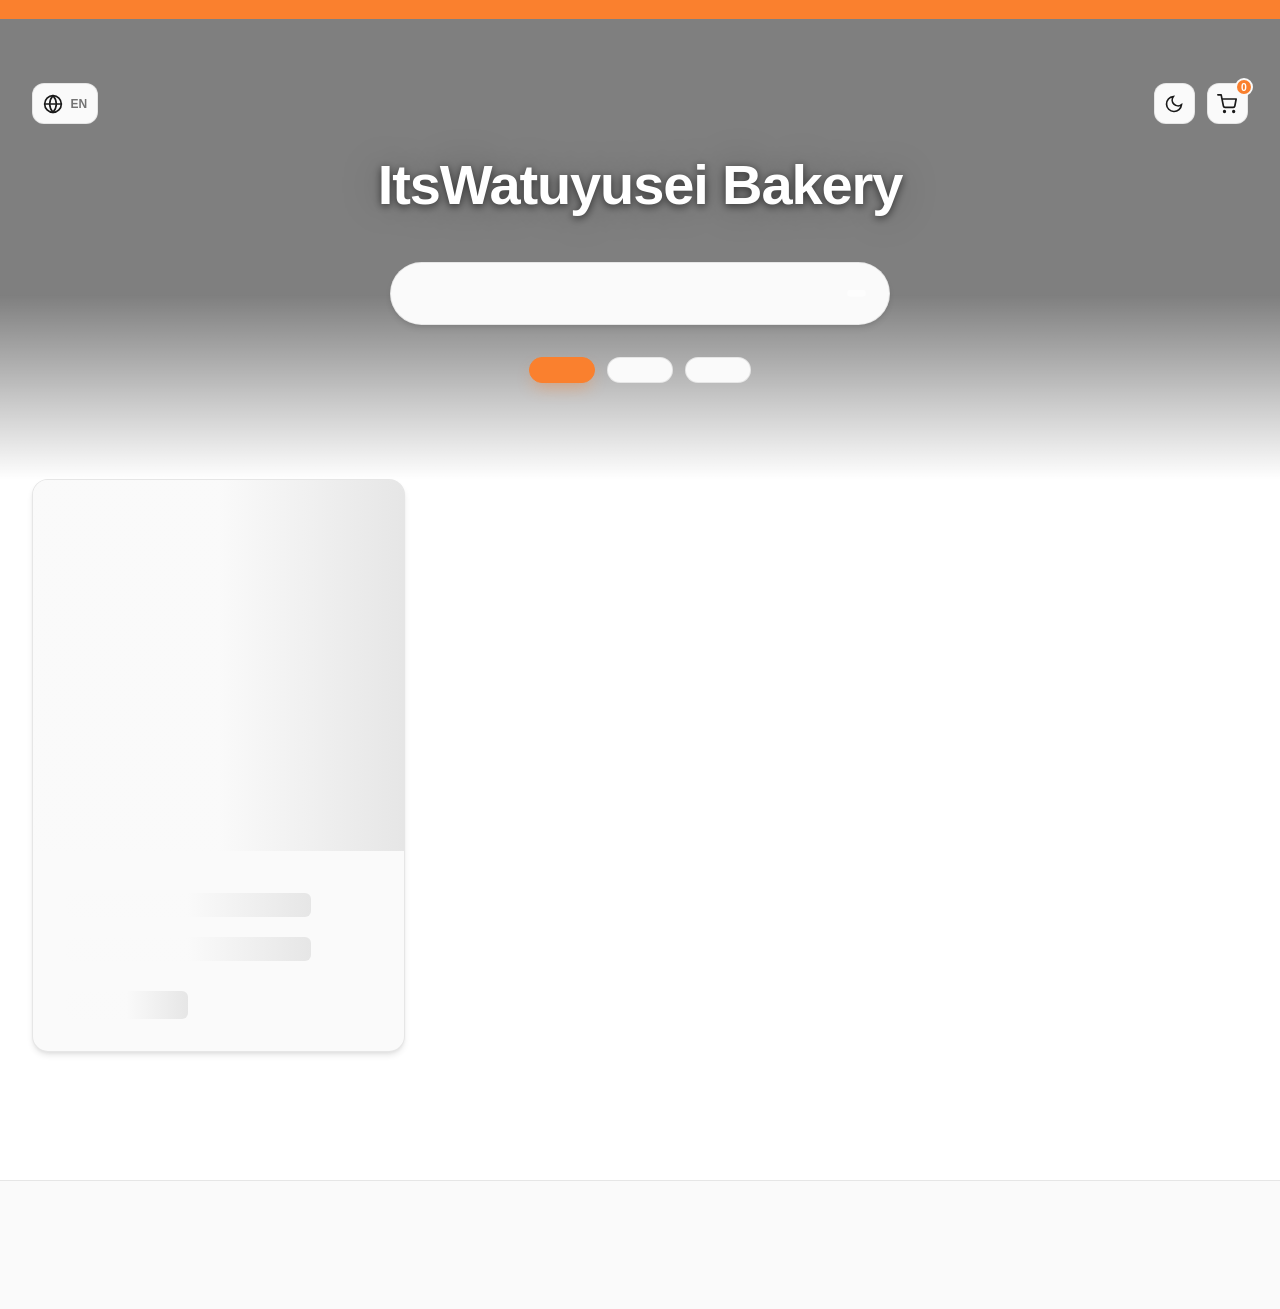
==== commit f349b60d: "Add files via upload" ====
--- a/index.html
+++ b/index.html
@@ -9,9 +9,13 @@
   <link rel="preconnect" href="https://fonts.gstatic.com" crossorigin>
   <link href="https://fonts.googleapis.com/css2?family=Inter:wght@400;500;600;700&display=swap" rel="stylesheet">
   <link rel="icon" type="image/x-icon" href="https://itswatuyusei.github.io/favicon.ico">
-  <link rel="apple-touch-icon" href="https://itswatuyusei.github.io/favicon.ico">
+  <link rel="apple-touch-icon" href="https://github.com/itswatuyusei.png?size=192">
+  <meta name="apple-mobile-web-app-capable" content="yes">
+  <meta name="apple-mobile-web-app-status-bar-style" content="black-translucent">
+  <meta name="apple-mobile-web-app-title" content="Bakery">
+  <meta name="mobile-web-app-capable" content="yes">
   <meta name="theme-color" content="#ff6a00">
-  <meta http-equiv="Content-Security-Policy" content="default-src 'self'; script-src 'self' 'unsafe-inline'; style-src 'self' 'unsafe-inline' https://fonts.googleapis.com; font-src 'self' https://fonts.gstatic.com; img-src 'self' data: https:; connect-src 'self' https://ve.dolarapi.com;">
+  <meta http-equiv="Content-Security-Policy" content="default-src 'self'; script-src 'self' 'unsafe-inline'; style-src 'self' 'unsafe-inline' https://fonts.googleapis.com; font-src 'self' https://fonts.gstatic.com; img-src 'self' data: https:; connect-src 'self' https://ve.dolarapi.com https://github.com;">
   <meta name="referrer" content="strict-origin-when-cross-origin">
   <meta http-equiv="X-Content-Type-Options" content="nosniff">
   <meta http-equiv="Permissions-Policy" content="camera=(), microphone=(), geolocation=(), interest-cohort=()">
@@ -47,7 +51,9 @@
       </div>
       <h1>ItsWatuyusei Bakery</h1>
       <div class="search-container">
-        <input type="text" id="searchInput">
+        <input type="text" id="searchInput" autocomplete="off">
+        <span id="productCounter" class="search-count"></span>
+        <div id="autocompleteResults" class="autocomplete-results"></div>
       </div>
       <div class="filters">
         <button class="filter-btn active" id="filterAll" data-category="all"></button>
--- a/assets/css/styles.css
+++ b/assets/css/styles.css
@@ -204,6 +204,89 @@
   position: relative;
 }
 
+.search-count {
+  position: absolute;
+  right: 1.5rem;
+  top: 50%;
+  transform: translateY(-50%);
+  font-size: 0.85rem;
+  font-weight: 700;
+  color: var(--primary);
+  opacity: 0.5;
+  pointer-events: none;
+  transition: all 0.3s ease;
+  background-color: var(--background);
+  padding: 0.2rem 0.6rem;
+  border-radius: 8px;
+}
+
+.autocomplete-results {
+  position: absolute;
+  top: 100%;
+  left: 0;
+  right: 0;
+  background: var(--card-bg);
+  border: 1px solid var(--border);
+  border-radius: 12px;
+  margin-top: 0.5rem;
+  max-height: 350px;
+  overflow-y: auto;
+  z-index: 1000;
+  box-shadow: 0 15px 35px rgba(0, 0, 0, 0.4);
+  display: none;
+  backdrop-filter: blur(15px);
+  animation: slideDown 0.3s ease-out;
+}
+
+@keyframes slideDown {
+  from { opacity: 0; transform: translateY(-10px); }
+  to { opacity: 1; transform: translateY(0); }
+}
+
+.autocomplete-item {
+  display: flex;
+  align-items: center;
+  padding: 0.75rem 1rem;
+  cursor: pointer;
+  transition: all 0.2s;
+  border-bottom: 1px solid rgba(255, 255, 255, 0.05);
+}
+
+.autocomplete-item:last-child {
+  border-bottom: none;
+}
+
+.autocomplete-item:hover {
+  background: rgba(255, 255, 255, 0.1);
+  padding-left: 1.25rem;
+}
+
+.autocomplete-thumb {
+  width: 45px;
+  height: 45px;
+  border-radius: 8px;
+  margin-right: 1rem;
+  object-fit: cover;
+  border: 1px solid rgba(255, 255, 255, 0.1);
+}
+
+.autocomplete-info {
+  flex: 1;
+}
+
+.autocomplete-name {
+  font-weight: 600;
+  font-size: 0.95rem;
+  display: block;
+  color: var(--text);
+}
+
+.autocomplete-price {
+  font-size: 0.8rem;
+  color: var(--primary);
+  font-weight: 700;
+}
+
 #searchInput {
   width: 100%;
   padding: 1.25rem 2rem;
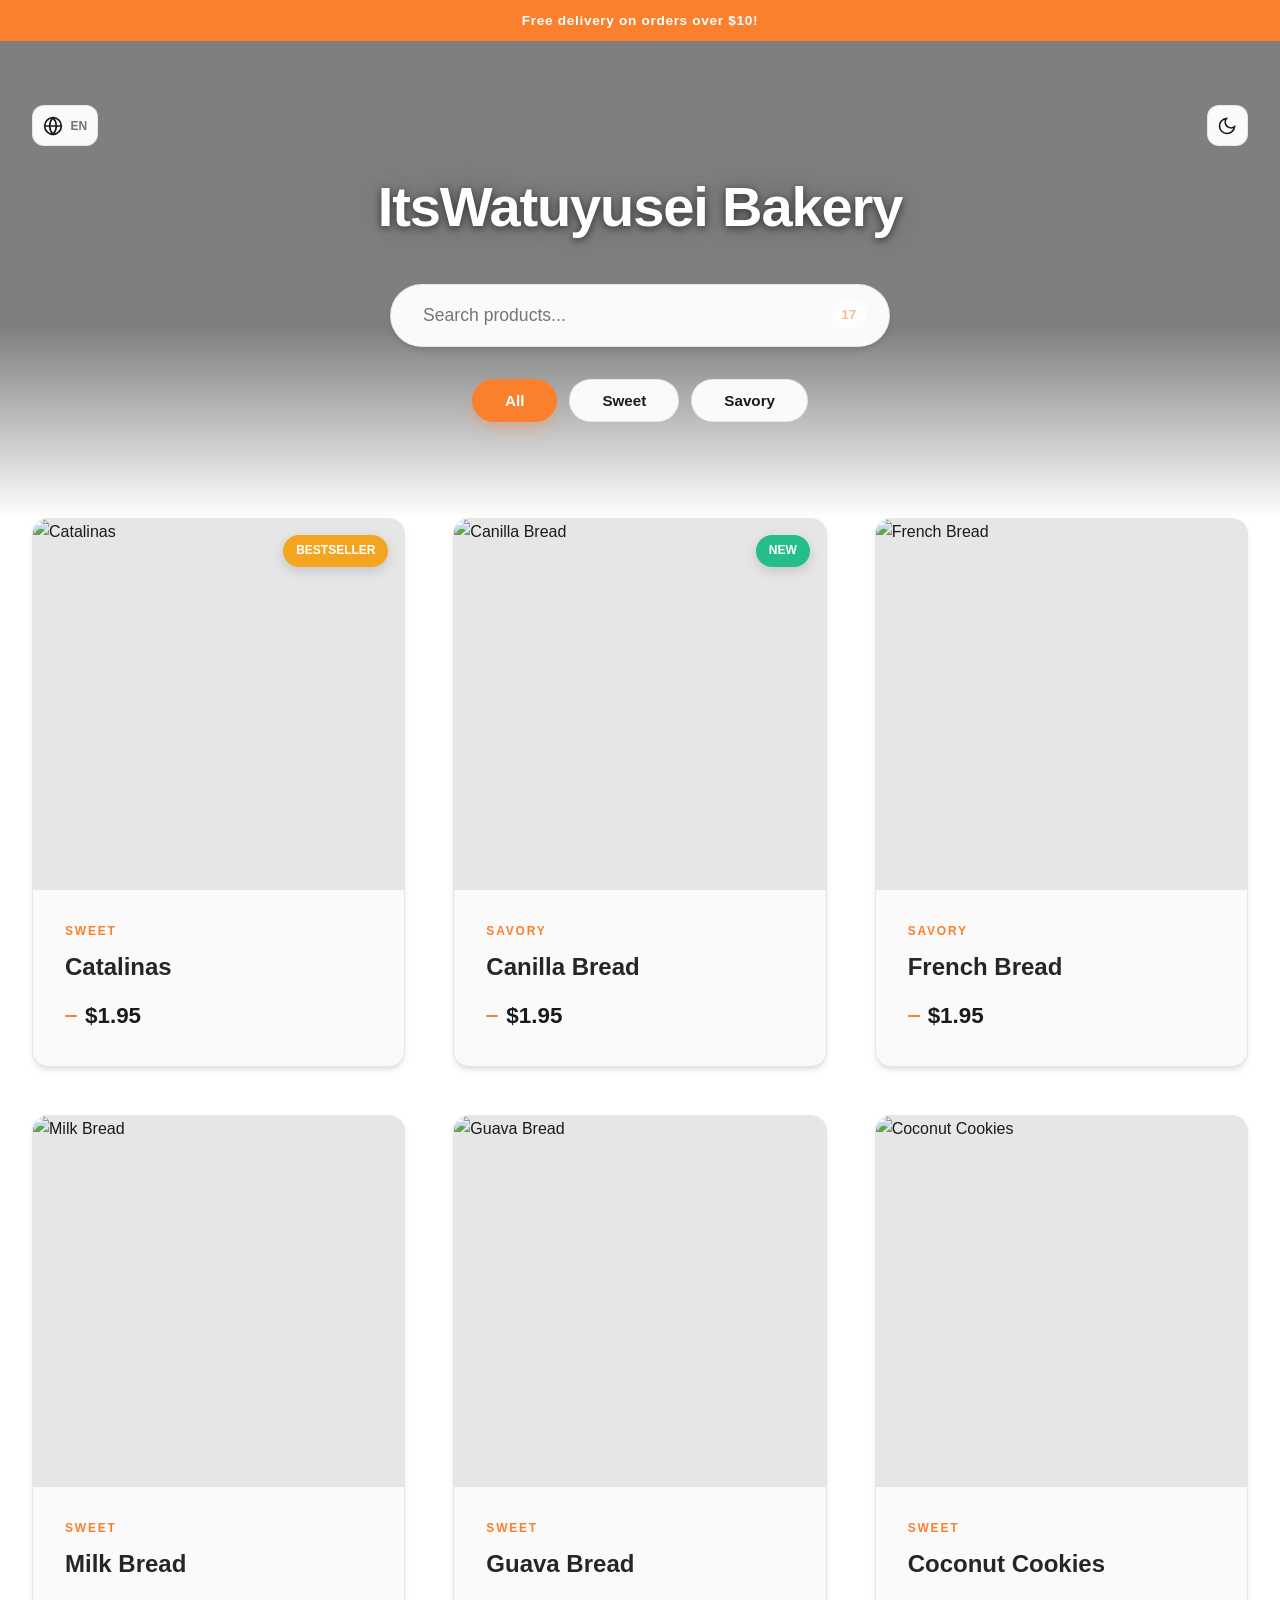
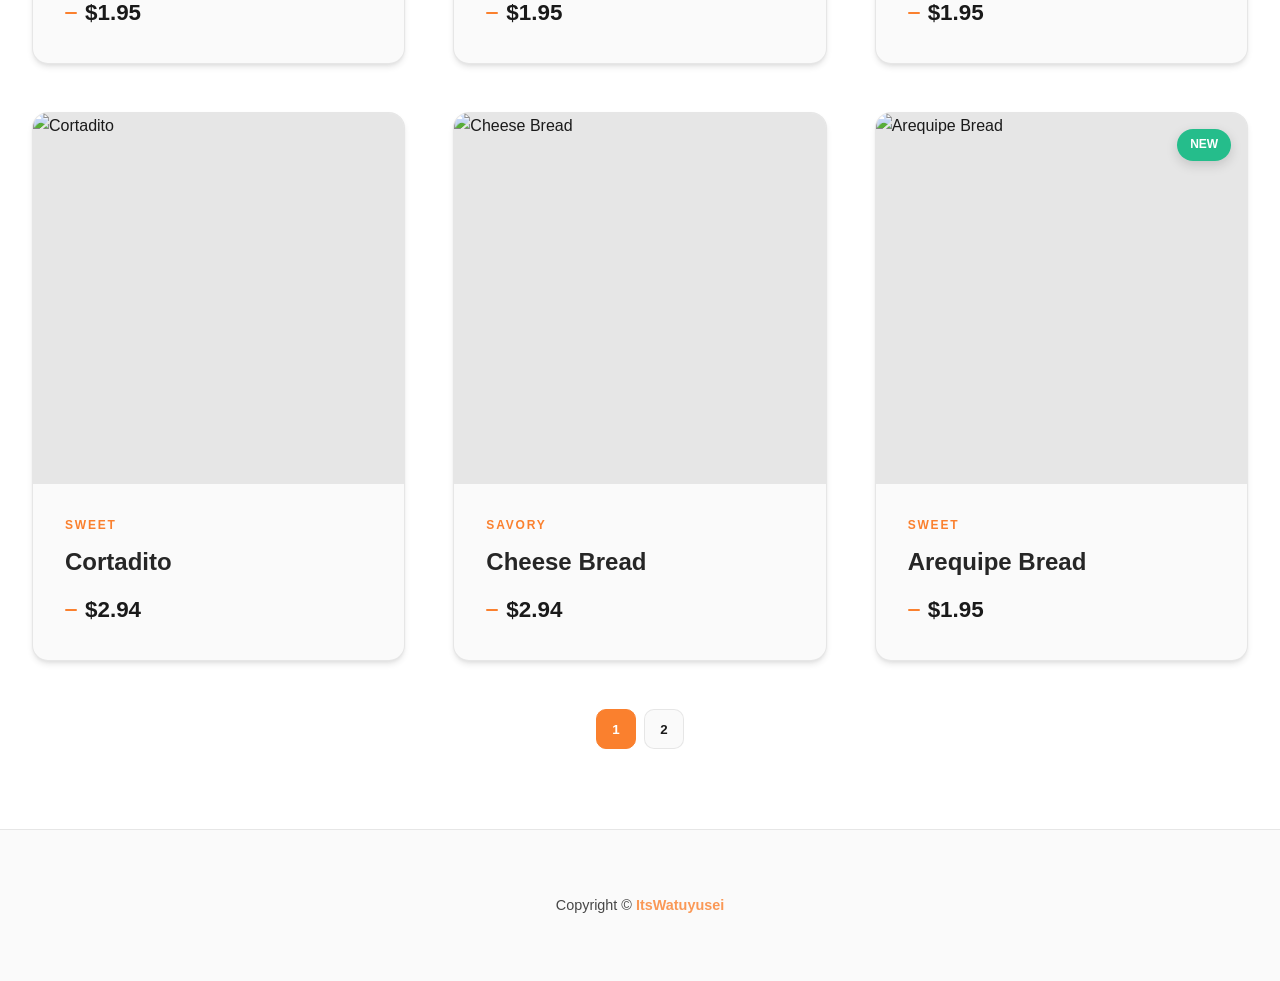
==== commit 0b5fcdc8: "Add files via upload" ====
--- a/index.html
+++ b/index.html
@@ -15,7 +15,7 @@
   <meta name="apple-mobile-web-app-title" content="Bakery">
   <meta name="mobile-web-app-capable" content="yes">
   <meta name="theme-color" content="#ff6a00">
-  <meta http-equiv="Content-Security-Policy" content="default-src 'self'; script-src 'self' 'unsafe-inline'; style-src 'self' 'unsafe-inline' https://fonts.googleapis.com; font-src 'self' https://fonts.gstatic.com; img-src 'self' data: https:; connect-src 'self' https://ve.dolarapi.com https://github.com;">
+  <meta http-equiv="Content-Security-Policy" content="default-src 'self'; script-src 'self' 'unsafe-inline' https://static.cloudflareinsights.com; style-src 'self' 'unsafe-inline' https://fonts.googleapis.com; font-src 'self' https://fonts.gstatic.com; img-src 'self' data: https:; connect-src 'self' https://ve.dolarapi.com https://github.com https://cloudflareinsights.com;">
   <meta name="referrer" content="strict-origin-when-cross-origin">
   <meta http-equiv="X-Content-Type-Options" content="nosniff">
   <meta http-equiv="Permissions-Policy" content="camera=(), microphone=(), geolocation=(), interest-cohort=()">
--- a/assets/css/styles.css
+++ b/assets/css/styles.css
@@ -222,20 +222,19 @@
 
 .autocomplete-results {
   position: absolute;
-  top: 100%;
+  top: calc(100% + 4px);
   left: 0;
   right: 0;
-  background: var(--card-bg);
+  background: var(--background, #1a1a2e);
   border: 1px solid var(--border);
   border-radius: 12px;
-  margin-top: 0.5rem;
+  margin-top: 0.25rem;
   max-height: 350px;
   overflow-y: auto;
-  z-index: 1000;
-  box-shadow: 0 15px 35px rgba(0, 0, 0, 0.4);
+  z-index: 9999;
+  box-shadow: 0 15px 40px rgba(0, 0, 0, 0.7);
   display: none;
-  backdrop-filter: blur(15px);
-  animation: slideDown 0.3s ease-out;
+  animation: slideDown 0.2s ease-out;
 }
 
 @keyframes slideDown {
@@ -312,6 +311,7 @@
   gap: 0.75rem;
   margin-top: 1.5rem;
   flex-wrap: wrap;
+  transition: opacity 0.3s ease;
 }
 
 .filter-btn {
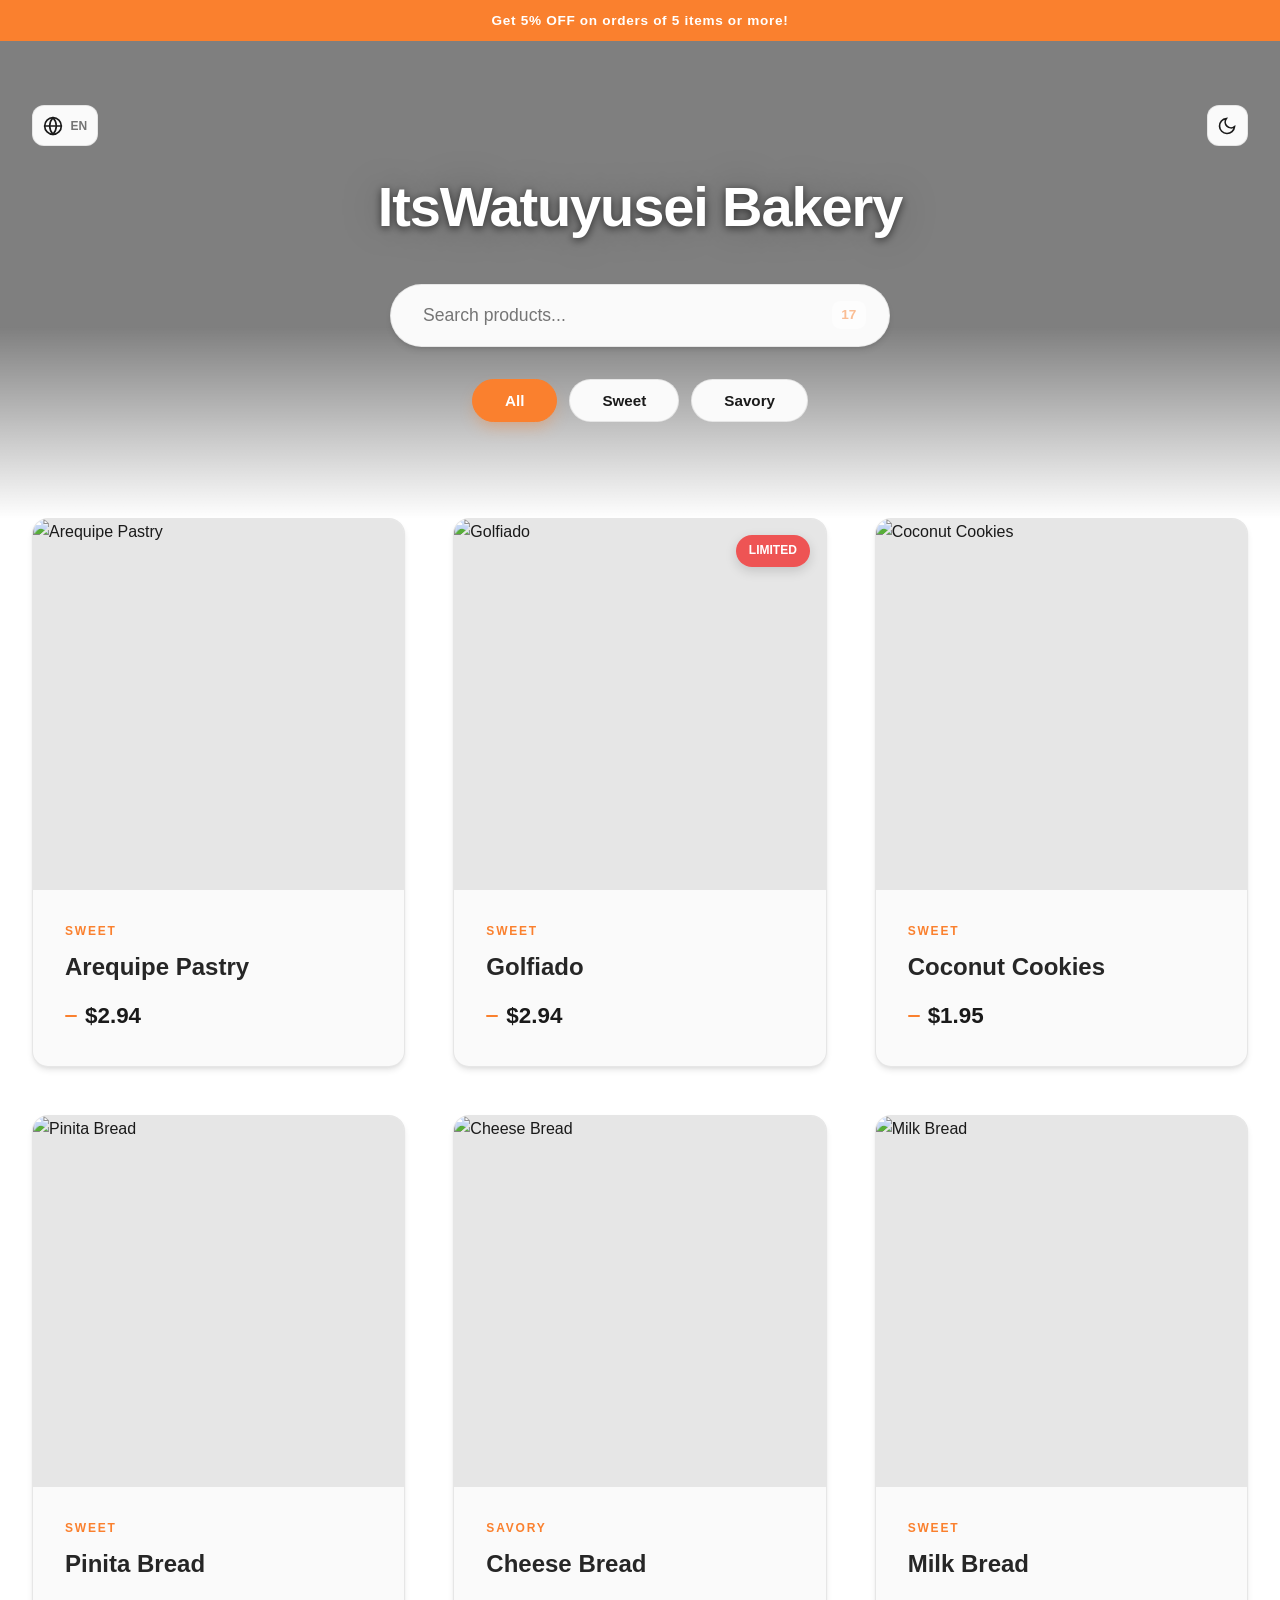
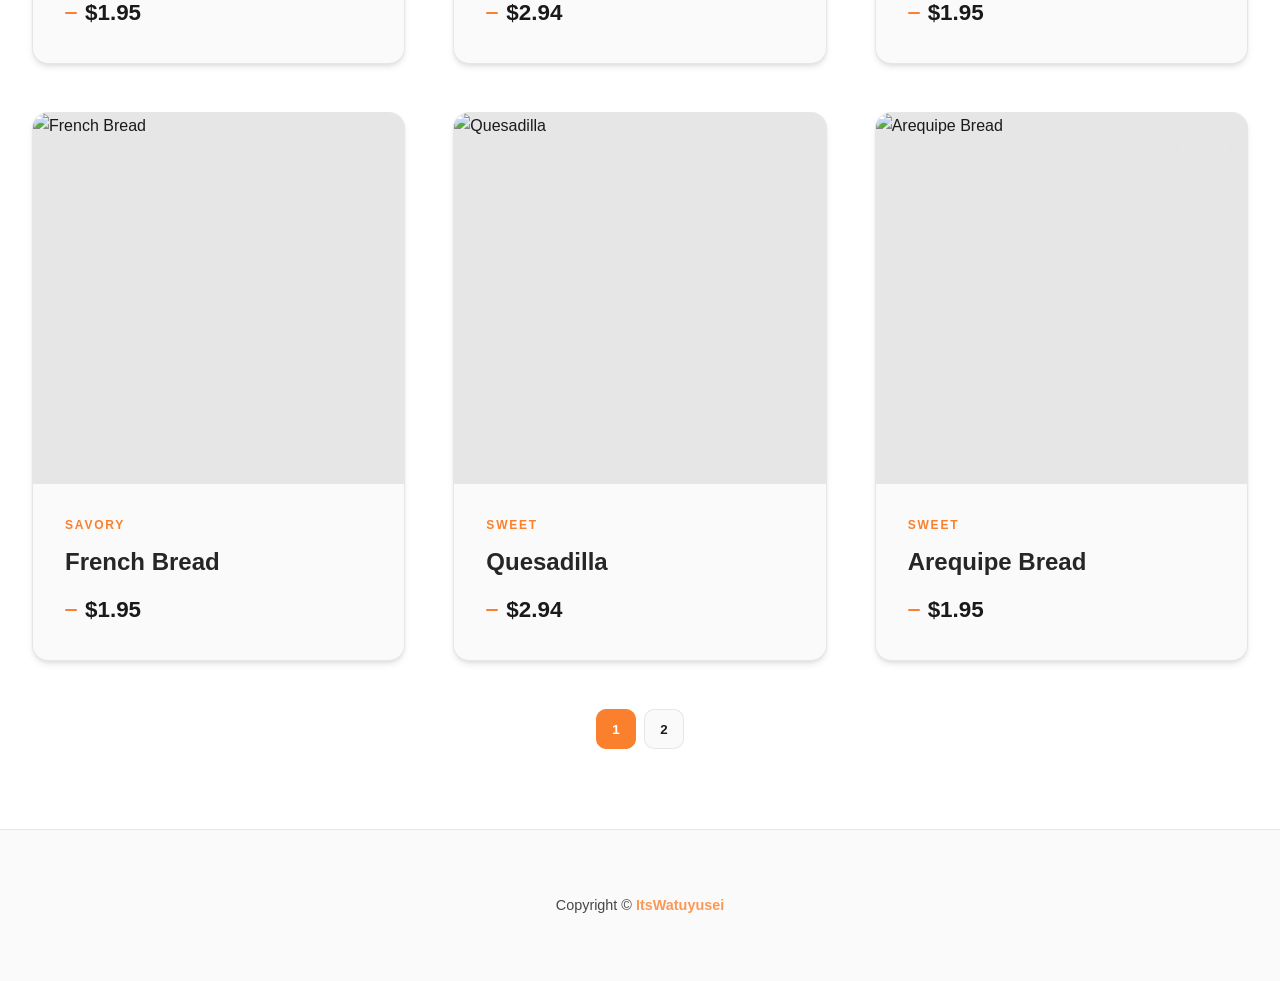
==== commit 91d7629c: "Add files via upload" ====
--- a/index.html
+++ b/index.html
@@ -131,6 +131,10 @@
           <span id="totalLabel"></span>
           <span id="cartTotal">$0.00</span>
         </div>
+        <div id="discountRow" class="cart-total-row cart-discount" style="display: none">
+          <span id="discountLabel"></span>
+          <span id="cartDiscount">-$0.00</span>
+        </div>
         <div class="cart-total-row cart-total-bcv">
           <span id="totalBcvLabel"></span>
           <span id="cartTotalBcv">Bs. —</span>
--- a/assets/css/styles.css
+++ b/assets/css/styles.css
@@ -82,7 +82,7 @@
   padding: 4rem 2rem 6rem;
   text-align: center;
   position: relative;
-  overflow: hidden;
+  z-index: 10;
   background-image: url('https://encrypted-tbn0.gstatic.com/images?q=tbn:ANd9GcTJtfRYZAGTvDeMj6w45Wjai2HxKQhbssVqwg&s');
   background-size: cover;
   background-position: center;
@@ -229,7 +229,7 @@
   border: 1px solid var(--border);
   border-radius: 12px;
   margin-top: 0.25rem;
-  max-height: 350px;
+  max-height: 288px;
   overflow-y: auto;
   z-index: 9999;
   box-shadow: 0 15px 40px rgba(0, 0, 0, 0.7);
@@ -1097,6 +1097,13 @@
   font-weight: 800;
   font-size: 1.25rem;
   margin-bottom: 0.5rem;
+}
+
+.cart-discount {
+  color: #10b981;
+  font-size: 0.95rem;
+  font-weight: 600;
+  margin-bottom: 0.25rem;
 }
 
 .cart-total-bcv {
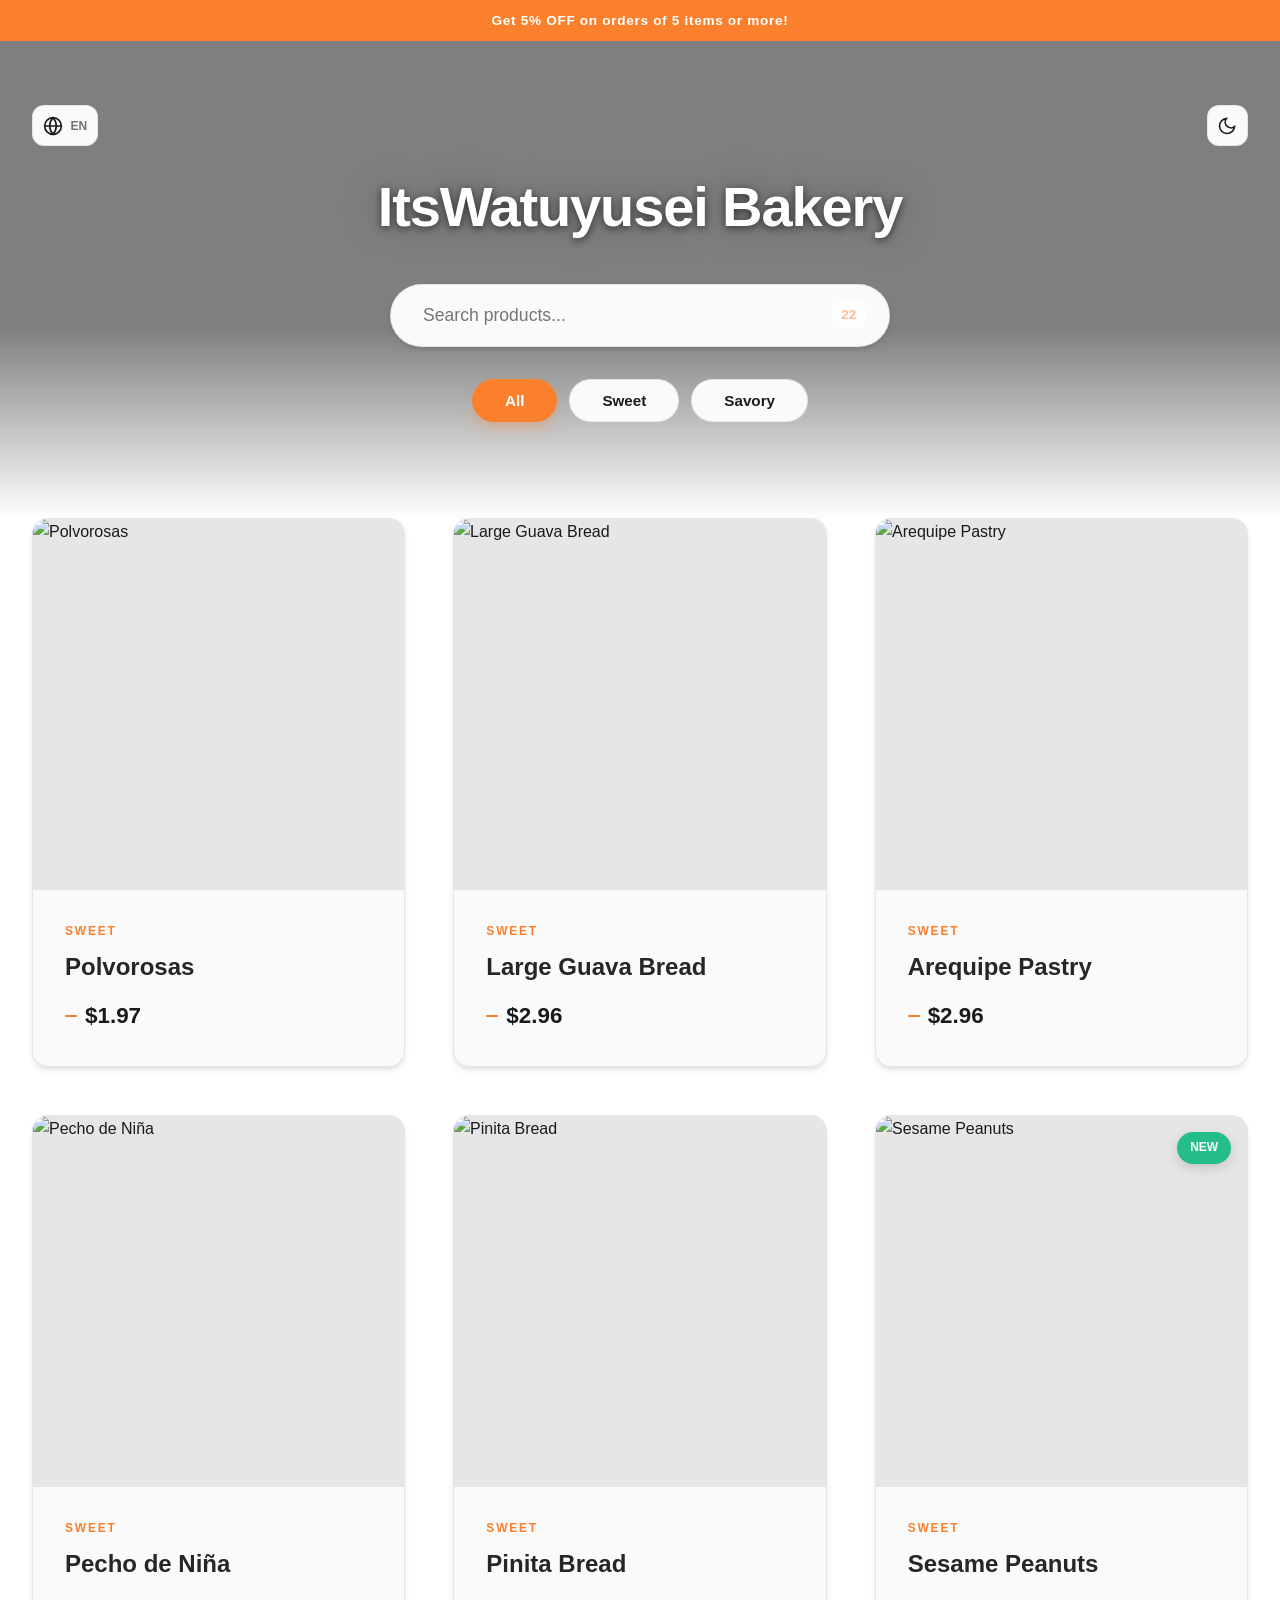
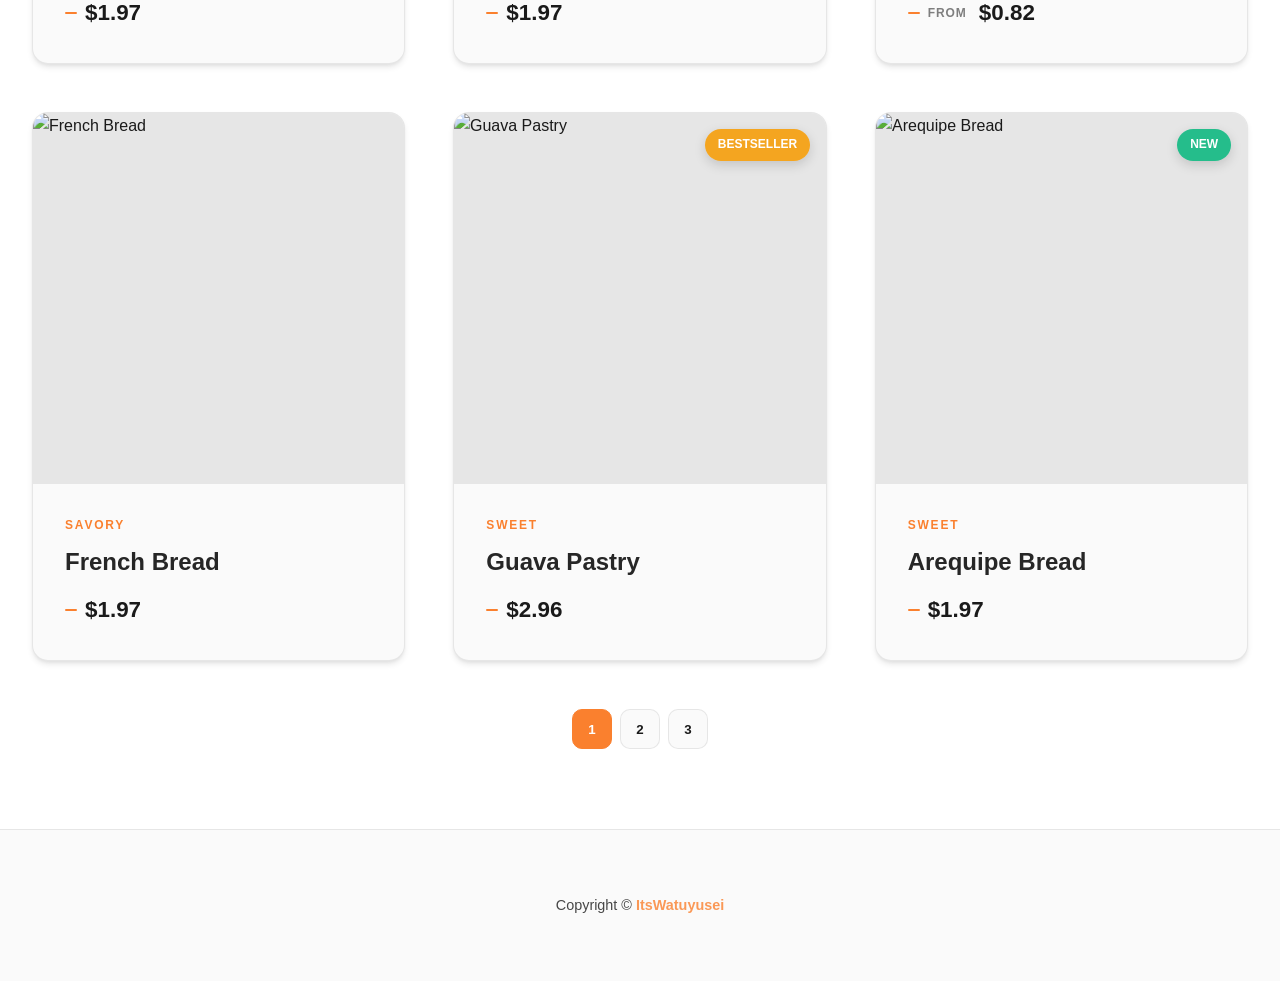
==== commit c82ff285: "Add files via upload" ====
--- a/index.html
+++ b/index.html
@@ -15,14 +15,14 @@
   <meta name="apple-mobile-web-app-title" content="Bakery">
   <meta name="mobile-web-app-capable" content="yes">
   <meta name="theme-color" content="#ff6a00">
-  <meta http-equiv="Content-Security-Policy" content="default-src 'self'; script-src 'self' 'unsafe-inline' https://static.cloudflareinsights.com; style-src 'self' 'unsafe-inline' https://fonts.googleapis.com; font-src 'self' https://fonts.gstatic.com; img-src 'self' data: https:; connect-src 'self' https://ve.dolarapi.com https://github.com https://cloudflareinsights.com;">
+  <meta http-equiv="Content-Security-Policy" content="default-src 'self'; script-src 'self' 'unsafe-inline' https://static.cloudflareinsights.com; style-src 'self' 'unsafe-inline' https://fonts.googleapis.com; font-src 'self' https://fonts.gstatic.com; img-src 'self' data: https:; connect-src 'self' https://ve.dolarapi.com https://github.com https://cloudflareinsights.com https://fonts.googleapis.com https://fonts.gstatic.com https://ik.imagekit.io https://encrypted-tbn0.gstatic.com;">
   <meta name="referrer" content="strict-origin-when-cross-origin">
   <meta http-equiv="X-Content-Type-Options" content="nosniff">
-  <meta http-equiv="Permissions-Policy" content="camera=(), microphone=(), geolocation=(), interest-cohort=()">
+  <meta http-equiv="Permissions-Policy" content="camera=(), microphone=(), geolocation=()">
   <meta http-equiv="Cache-Control" content="no-cache, no-store, must-revalidate">
   <meta http-equiv="Pragma" content="no-cache">
   <meta http-equiv="Expires" content="0">
-  <link rel="stylesheet" href="./assets/css/styles.css">
+  <script>document.write('<link rel="stylesheet" href="./assets/css/styles.css?v=' + Date.now() + '">');</script>
 </head>
 <body>
   <div class="app-container">
@@ -91,6 +91,10 @@
               <span id="modalCartStatus" class="modal-cart-status"></span>
             </div>
             <p id="modalDescription" class="product-description"></p>
+            <div id="modalSizeSelectorContainer" class="size-selector-container" style="display: none">
+              <span class="size-selector-label" id="sizeSelectorLabel">Bag Size:</span>
+              <div class="size-options" id="modalSizeOptions"></div>
+            </div>
             <div class="price-qty-row">
               <div id="modalPrice" class="product-price"></div>
               <div class="quantity-selector">
@@ -146,21 +150,39 @@
     <footer></footer>
   </div>
 
-  <script src="./assets/js/config.js"></script>
-  <script src="./assets/js/app.js"></script>
+  <script>document.write('<script src="./assets/js/config.js?v=' + Date.now() + '"><\/script>');</script>
+  <script>document.write('<script src="./assets/js/app.js?v=' + Date.now() + '"><\/script>');</script>
   <script>
     if (window.location.protocol.startsWith('http')) {
       const manifestLink = document.createElement('link');
       manifestLink.rel = 'manifest';
       manifestLink.href = './manifest.json';
       document.head.appendChild(manifestLink);
+    }
 
-      if ('serviceWorker' in navigator) {
-        window.addEventListener('load', () => {
-          navigator.serviceWorker.register('./sw.js')
-            .catch(err => {});
+    // Completely unregister service workers and clear caches to ensure the web app is always 100% updated instantly
+    if ('serviceWorker' in navigator) {
+      navigator.serviceWorker.getRegistrations().then(registrations => {
+        for (let registration of registrations) {
+          registration.unregister().then(success => {
+            if (success) {
+              console.log('[PWA] Service Worker unregistered successfully.');
+            }
+          });
+        }
+      }).catch(err => {});
+    }
+
+    if ('caches' in window) {
+      caches.keys().then(keys => {
+        keys.forEach(key => {
+          caches.delete(key).then(success => {
+            if (success) {
+              console.log('[PWA] Cache storage cleared:', key);
+            }
+          });
         });
-      }
+      }).catch(err => {});
     }
   </script>
 </body>
--- a/assets/css/styles.css
+++ b/assets/css/styles.css
@@ -567,7 +567,8 @@
   max-width: 900px;
   border-radius: 24px;
   position: relative;
-  overflow: hidden;
+  max-height: 90vh;
+  overflow: hidden; 
   box-shadow: var(--shadow-hover);
   animation: modalPop 0.4s cubic-bezier(0.175, 0.885, 0.32, 1.275);
 }
@@ -682,17 +683,17 @@
 }
 
 .modal-details {
-  padding: 3rem;
+  padding: 1.5rem 1.8rem; 
   display: flex;
   flex-direction: column;
 }
 
 .product-description {
-  margin: 1.5rem 0;
+  margin: 0.5rem 0; 
   color: var(--card-foreground);
   opacity: 0.8;
-  font-size: 1.05rem;
-  line-height: 1.6;
+  font-size: 0.95rem;
+  line-height: 1.4;
 }
 
 .price-qty-row {
@@ -700,7 +701,7 @@
   justify-content: space-between;
   align-items: center;
   margin-top: auto;
-  padding-top: 1.5rem;
+  padding-top: 1.1rem;
   border-top: 1px solid var(--border);
 }
 
@@ -1181,8 +1182,14 @@
   .product-card { border-radius: 12px; }
   .product-info { padding: 1.5rem; }
   .product-name { font-size: 1.25rem; }
-  .modal-content { border-radius: 16px; }
-  .modal-details { padding: 1.5rem; }
+  .modal { padding: 0.5rem; align-items: center; }
+  .modal-content { 
+    max-height: 90vh; 
+    overflow: hidden; 
+    border-radius: 20px; 
+  }
+  .modal-details { padding: 1.25rem; }
+  .close-modal { top: 0.75rem; right: 0.75rem; width: 34px; height: 34px; font-size: 1.2rem; }
 }
 
 @media (hover: none) {
@@ -1228,4 +1235,79 @@
 
 .cart-shake {
   animation: cart-shake 0.5s ease-out;
+}
+
+.size-selector-container {
+  margin: 1rem 0;
+  display: flex;
+  flex-direction: column;
+  gap: 0.55rem;
+}
+
+.size-selector-label {
+  font-size: 0.8rem;
+  font-weight: 700;
+  text-transform: uppercase;
+  letter-spacing: 0.08em;
+  color: var(--foreground);
+  opacity: 0.7;
+}
+
+.size-options {
+  display: flex;
+  gap: 0.5rem;
+  flex-wrap: wrap;
+}
+
+.size-option-btn {
+  padding: 0.4rem 1rem;
+  border-radius: 8px;
+  border: 1px solid var(--border);
+  background-color: var(--card);
+  color: var(--foreground);
+  cursor: pointer;
+  font-weight: 600;
+  font-size: 0.85rem;
+  transition: all 0.3s cubic-bezier(0.25, 0.8, 0.25, 1);
+  min-width: 70px;
+  text-align: center;
+  display: inline-flex;
+  align-items: center;
+  justify-content: center;
+}
+
+.size-option-btn:hover:not(.disabled) {
+  border-color: var(--primary);
+  transform: translateY(-1px);
+  color: var(--primary);
+}
+
+.size-option-btn.active {
+  background-color: var(--primary);
+  color: white !important;
+  border-color: var(--primary);
+  box-shadow: 0 2px 8px -1px hsla(var(--primary-h), var(--primary-s), var(--primary-l), 0.35);
+}
+
+.size-option-btn.disabled {
+  opacity: 0.35;
+  cursor: not-allowed;
+  background-color: hsla(0, 0%, 50%, 0.05);
+  border-color: var(--border);
+  pointer-events: none;
+  text-decoration: line-through;
+}
+
+body.dark-mode .size-option-btn.active {
+  box-shadow: 0 2px 10px rgba(0, 0, 0, 0.5);
+}
+
+.price-from {
+  font-size: 0.75rem;
+  font-weight: 700;
+  opacity: 0.55;
+  text-transform: uppercase;
+  letter-spacing: 0.08em;
+  margin-right: 0.25rem;
+  vertical-align: middle;
 }
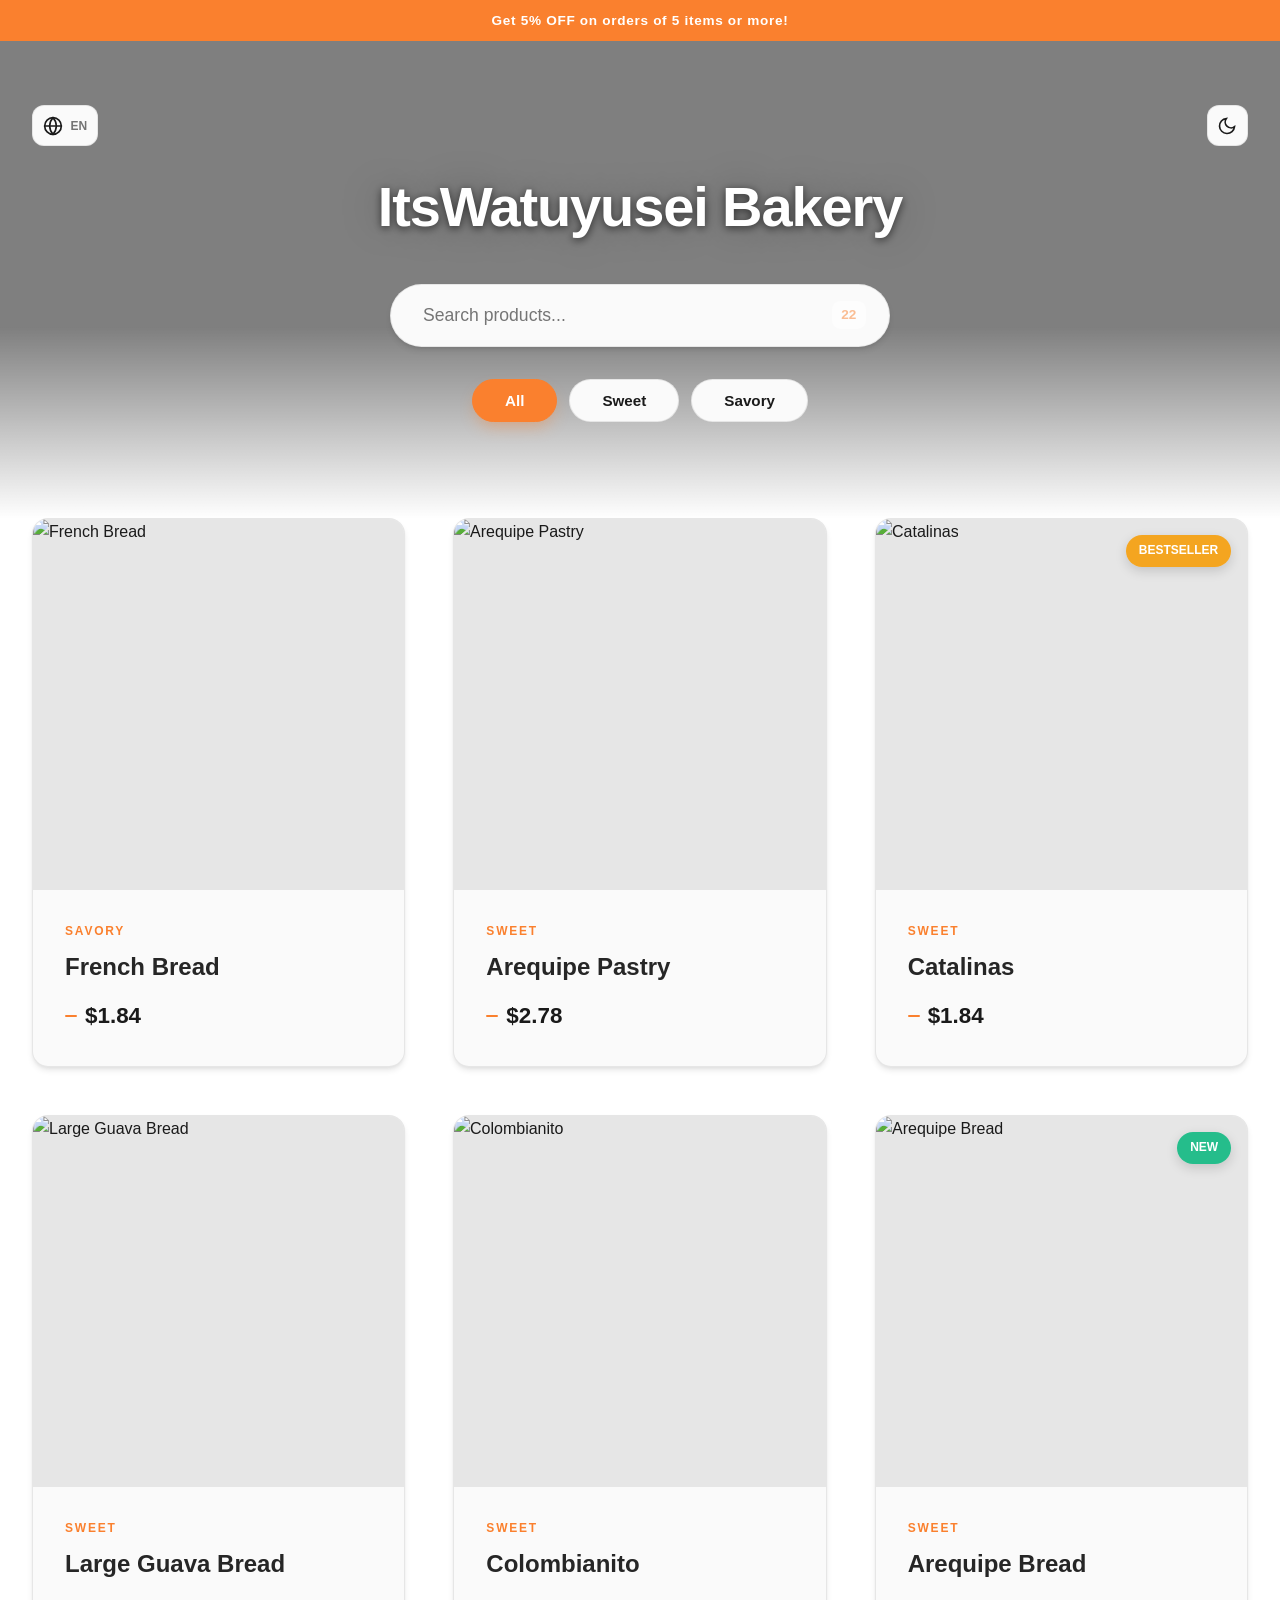
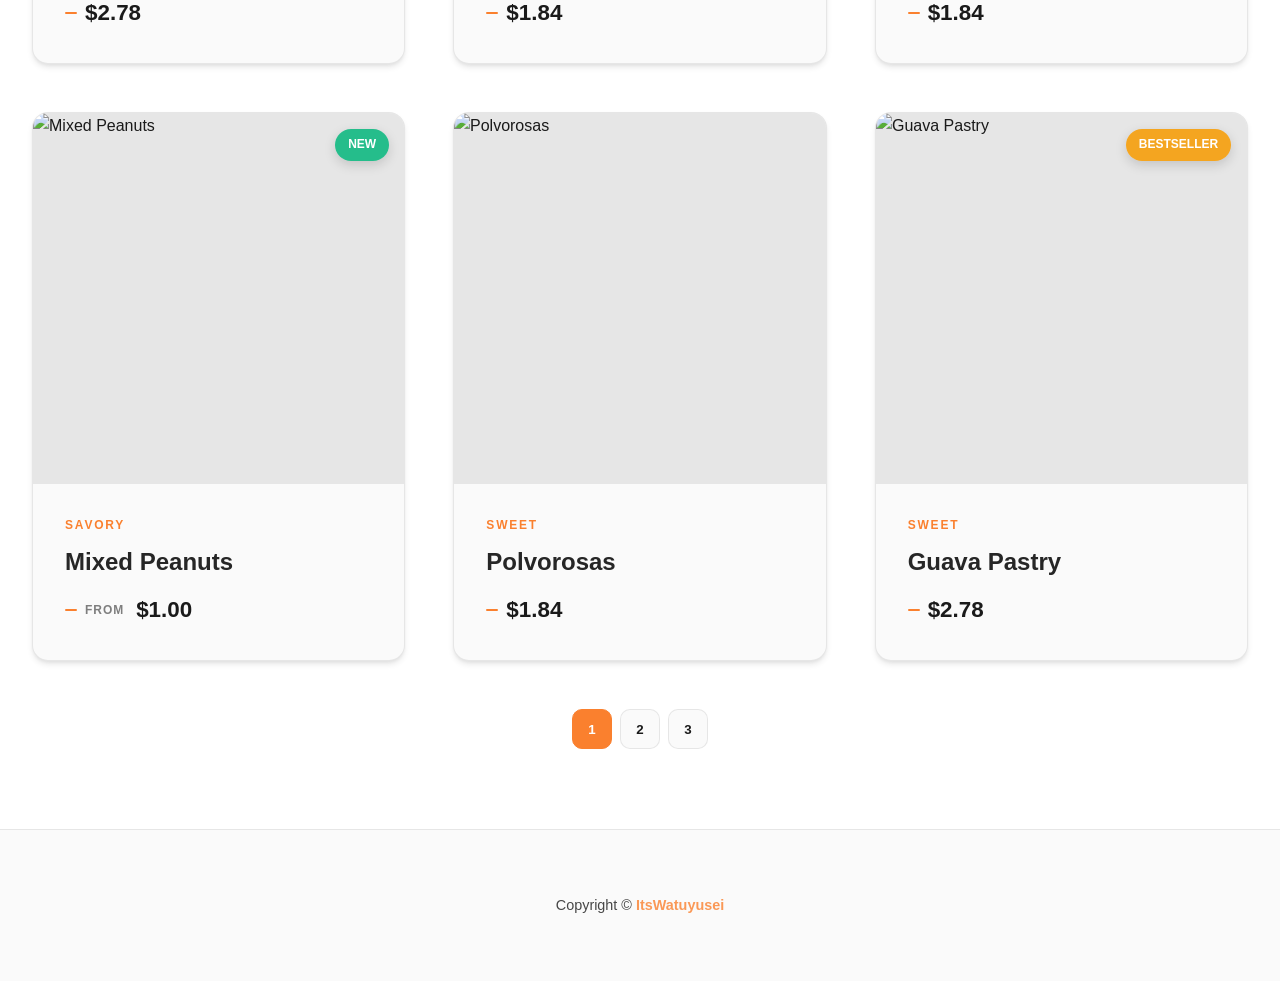
==== commit a70200a5: "Add files via upload" ====
--- a/index.html
+++ b/index.html
@@ -160,7 +160,6 @@
       document.head.appendChild(manifestLink);
     }
 
-    // Completely unregister service workers and clear caches to ensure the web app is always 100% updated instantly
     if ('serviceWorker' in navigator) {
       navigator.serviceWorker.getRegistrations().then(registrations => {
         for (let registration of registrations) {
